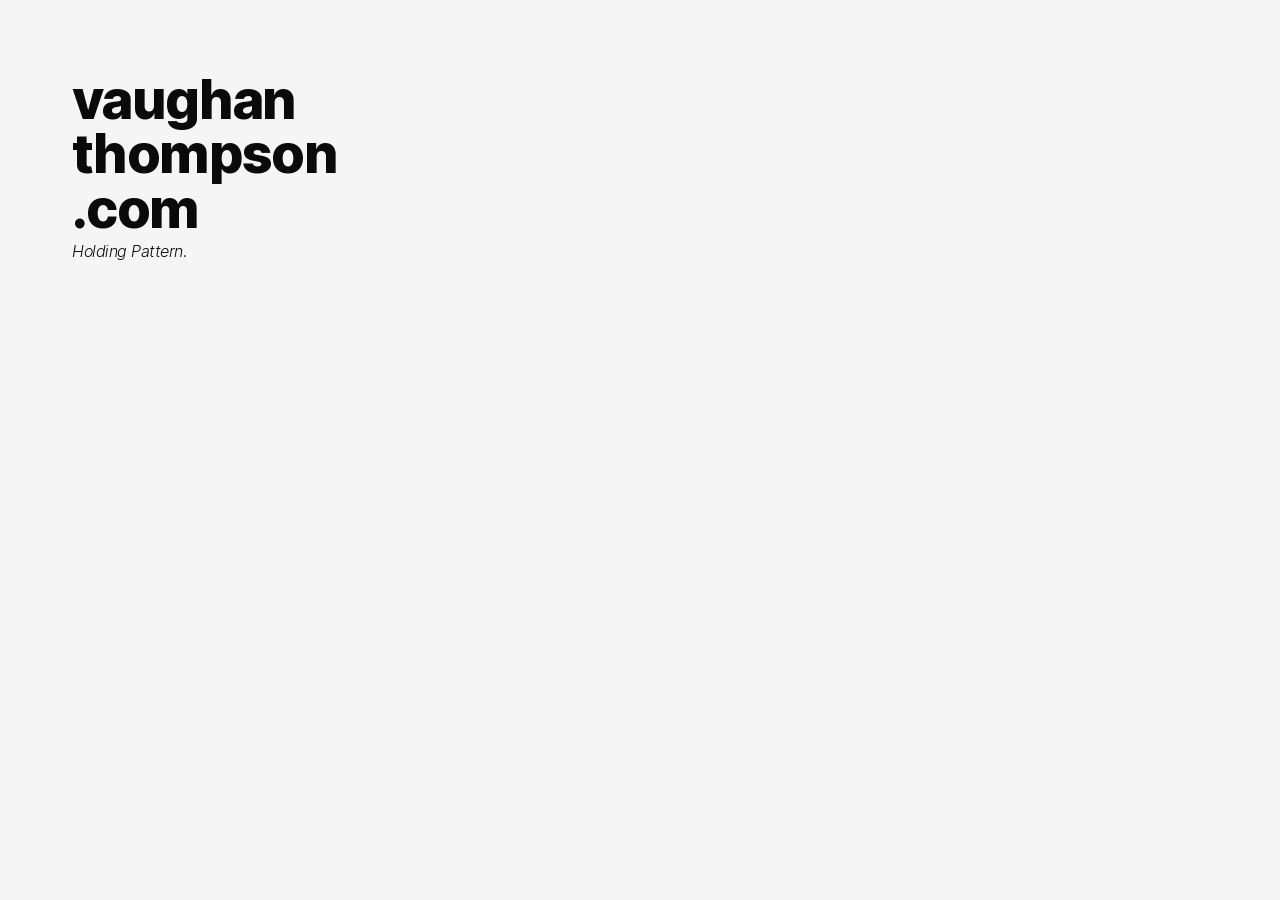
==== index.html @ 7cc35e40 "..." ====
﻿
<!DOCTYPE html>
<html>
<head>

    <title>vaughanthompson.com</title>
    <meta charset="utf-8" />
    <meta name="viewport" content="width=device-width, minimum-scale=1, initial-scale=1, shrink-to-fit=no">
    <meta name="twitter:title" property="og:title" content="Vaughan Thompson. vaughanthompson.com" />
    <meta name="twitter:card" content="Summary">
    <meta name="twitter:site" property="og:site_name" content="vaughanthompson.com" />
    <meta name="description" property="og:description" content="New Zealand based designer - graphic design, branding and UI development for clients worldwide." />
    <meta name="twitter:image" property="og:image" content="https://vaughanthompson.com/images/icons/200x200profile.png" />
    <meta property="og:type" content="website" />
    <meta name="twitter:url" property="og:url" content="https://vaughanthompson.com" />
    <link rel="apple-touch-icon-precomposed" sizes="76x76" href="/images/icons/apple-touch-icon-76x76-precomposed.png">
    <link rel="apple-touch-icon-precomposed" sizes="120x120" href="/images/icons/apple-touch-icon-120x120-precomposed.png">
    <link rel="apple-touch-icon-precomposed" sizes="152x152" href="/images/icons/apple-touch-icon-152x152-precomposed.png">
    <link rel="apple-touch-icon-precomposed" sizes="167x167" href="/images/icons/apple-touch-icon-167x167-precomposed.png">
    <link rel="apple-touch-icon-precomposed" sizes="180x180" href="/images/icons/apple-touch-icon-180x180-precomposed.png">
    <link rel="icon" sizes="192x192" href="/images/icons/favicon-192.png">
    <link rel="shortcut icon" type="image/x-icon" href="/images/icons/favicon.ico">

    <link rel="stylesheet" type="text/css" href="/css/styles.css">
    
    <!-- Global site tag (gtag.js) - Google Analytics -->
    <script async src="https://www.googletagmanager.com/gtag/js?id=UA-7653561-3"></script>
    <script>
        window.dataLayer = window.dataLayer || [];
        function gtag(){dataLayer.push(arguments);}
        gtag('js', new Date());

        gtag('config', 'UA-7653561-3');
    </script>

<script type="application/ld+json">
    {
        "@context": "http://schema.org",
        "@graph": [{
            "@type": "WebPage",
            "name": "Vaughan Thompson",
            "url": "http://vaughanthompson.com"
        },{
        "@type": "Person",
        "address": {
        "@type": "PostalAddress",
        "addressLocality": "Christchurch",
        "addressCountry": "New Zealand"
        },
        "email": "vaughan@pixlbox.co.nz",
        "image": "https://pixlbox.co.nz/images/misc/vaughan1/m.jpg",
        "jobTitle": "Designer Director",
        "name": "Vaughan Thompson",
        "telephone": "64212265308",
        "url": "http://vaughanthompson.com",
        "sameAs" : [ "https://twitter.com/pixlboxltd",
        "https://www.instagram.com/pixlbox/",
        "https://dribbble.com/VaughanT"
        ]}
    ]}
</script>




</head>

<body>


<main>
    <h1>vaughan<br>thompson<br>.com</h1>
    <p>Holding Pattern.</p>




</main>





</body>
</html>
---- css/styles.css ----
@font-face {
  font-family: 'Inter';
  font-style:  normal;
  font-weight: 400;
  font-display: swap;
  src: url("../fonts/inter/Inter-Regular.woff2?v=3.12") format("woff2"),
       url("../fonts/inter/Inter-Regular.woff?v=3.12") format("woff");
}

@font-face {
  font-family: 'Inter';
  font-style:  normal;
  font-weight: 800;
  font-display: swap;
  src: url("../fonts/inter/Inter-ExtraBold.woff2?v=3.12") format("woff2"),
       url("../fonts/inter/Inter-ExtraBold.woff?v=3.12") format("woff");
}

@font-face {
  font-family: 'Inter';
  font-style:  normal;
  font-weight: 900;
  font-display: swap;
  src: url("../fonts/inter/Inter-Black.woff2?v=3.12") format("woff2"),
       url("../fonts/inter/Inter-Black.woff?v=3.12") format("woff");
}


/* -------------------------------------------------------
Variable font.
Usage:

  html { font-family: 'Inter', sans-serif; }
  @supports (font-variation-settings: normal) {
    html { font-family: 'Inter var', sans-serif; }
  }
*/
@font-face {
  font-family: 'Inter var';
  font-weight: 100 900;
  font-display: swap;
  font-style: normal;
  font-named-instance: 'Regular';
  src: url("../fonts/inter/Inter-roman.var.woff2?v=3.12") format("woff2");
}
@font-face {
  font-family: 'Inter var';
  font-weight: 100 900;
  font-display: swap;
  font-style: italic;
  font-named-instance: 'Italic';
  src: url("../fonts/inter/Inter-italic.var.woff2?v=3.12") format("woff2");
}


/* --------------------------------------------------------------------------
[EXPERIMENTAL] Multi-axis, single variable font.

Slant axis is not yet widely supported (as of February 2019) and thus this
multi-axis single variable font is opt-in rather than the default.

When using this, you will probably need to set font-variation-settings
explicitly, e.g.

  * { font-variation-settings: "slnt" 0deg }
  .italic { font-variation-settings: "slnt" 10deg }

*/
@font-face {
  font-family: 'Inter var experimental';
  font-weight: 100 900;
  font-display: swap;
  font-style: oblique 0deg 10deg;
  src: url("../fonts/inter/Inter.var.woff2?v=3.12") format("woff2");
}

/*
*
*
*
*
* start variables
*
*
*
*
*
*/
html,
body {
  font-family: 'Inter', -apple-system, BlinkMacSystemFont, "Segoe UI", Roboto, "Helvetica Neue", Arial, sans-serif;
}
@supports (font-variation-settings: normal) {
  html,
  body {
    font-family: 'Inter var experimental', -apple-system, BlinkMacSystemFont, "Segoe UI", Roboto, "Helvetica Neue", Arial, sans-serif;
  }
  p {
    line-height: 0.1 !important;
    font-variation-settings: 'wght' 300, 'slnt' -12;
  }
}
body {
  background-color: #f5f5f5;
  color: #0a0a0a;
}
hr {
  border: none;
  border-bottom: 1px solid #dedede;
}
/* 
* forms 
*/
input {
  border-radius: 5px;
  border-color: #0a0a0a;
}
main {
  padding: 5vw;
}
/* 
* typography 
*/
html,
body {
  font-weight: 300;
  font-size: 16px;
}
a:link,
a:visited {
  text-decoration: underline;
  font-weight: 500;
}
a:link {
  color: #e60a0a;
}
a:visited {
  color: #0a0a0a;
}
a:hover,
a:active {
  text-decoration: none;
}
p,
li,
a,
td {
  color: #0a0a0a;
  line-height: 140%;
  letter-spacing: -0.03rem;
}
h1,
h2,
h3,
h4,
h5,
h6,
.h1,
.h2,
.h3,
.h4,
.h5,
.h6 {
  color: #0a0a0a;
  margin: 0;
  margin-bottom: 0.1rem;
}
h1,
.h1,
h2,
.h2 {
  letter-spacing: -0.1rem;
  line-height: 110%;
}
h3,
.h3,
h4,
.h4 {
  letter-spacing: -0.06rem;
  line-height: 130%;
}
h5,
.h5,
h6,
.h6 {
  letter-spacing: -0.04rem;
  line-height: 130%;
}
h1,
.h1,
h2,
.h2,
h3,
.h3,
h5,
.h5 {
  font-weight: 800;
}
h4,
.h4,
h6,
.h6 {
  font-weight: 600;
}
@media screen and (max-width: 750px) {
  p,
  li,
  a,
  td {
    font-size: 1rem;
  }
  h1,
  .h1,
  h2,
  .h2 {
    font-size: 1.6rem;
  }
  h3,
  .h3 {
    font-size: 1.3rem;
  }
  h4,
  .h4 {
    font-size: 1.2rem;
  }
  h5,
  .h5 {
    font-size: 1.1rem;
  }
  h6,
  .h6 {
    font-size: 1rem;
  }
  .huge {
    font-size: 2.4rem;
  }
}
@media screen and (min-width: 750px) and (max-width: 1100px) {
  p,
  li,
  a,
  td {
    font-size: 1rem;
  }
  h1,
  .h1 {
    font-size: 2.6rem;
  }
  h2,
  .h2 {
    font-size: 2.2rem;
  }
  h3,
  .h3 {
    font-size: 1.6rem;
  }
  h4,
  .h4 {
    font-size: 1.3rem;
  }
  h5,
  .h5 {
    font-size: 1.2rem;
  }
  h6,
  .h6 {
    font-size: 1.15rem;
  }
  .huge {
    font-size: 4rem;
  }
}
@media screen and (min-width: 1100px) and (max-width: 1500px) {
  p,
  li,
  a,
  td {
    font-size: 1rem;
  }
  h1,
  .h1 {
    font-size: 3.4rem;
    line-height: 100%;
  }
  h2,
  .h2 {
    font-size: 2.4rem;
  }
  h3,
  .h3 {
    font-size: 1.6rem;
  }
  h4,
  .h4 {
    font-size: 1.3rem;
  }
  h5,
  .h5 {
    font-size: 1.2rem;
  }
  h6,
  .h6 {
    font-size: 1.1rem;
  }
  .huge {
    font-size: 5rem;
  }
}
@media screen and (min-width: 1500px) {
  p,
  li,
  a,
  td {
    font-size: 1rem;
  }
  h1,
  .h1 {
    font-size: 3.8rem;
    line-height: 95%;
  }
  h2,
  .h2 {
    font-size: 2.8rem;
  }
  h3,
  .h3 {
    font-size: 1.8rem;
  }
  h4,
  .h4 {
    font-size: 1.35rem;
  }
  h5,
  .h5 {
    font-size: 1.25rem;
  }
  h6,
  .h6 {
    font-size: 1.1rem;
  }
  .huge {
    font-size: 6rem;
  }
}
/* 
* elements 
*/
div.logo {
  display: -ms-flexbox;
  display: box;
  display: flex;
  -o-box-pack: center;
  justify-content: center;
  -o-box-align: center;
  align-items: center;
  overflow: hidden;
  width: 40vw;
}
@media screen and (min-width: 750px) and (max-width: 1100px) {
  div.logo {
    width: 30vw;
  }
}
@media screen and (min-width: 1100px) and (max-width: 1500px) {
  div.logo {
    width: 16vw;
  }
}
@media screen and (min-width: 1500px) {
  div.logo {
    width: 14vw;
  }
}
div.logo svg {
  display: block;
  width: 100%;
  height: auto;
}
div.logo.long svg {
  width: 100%;
}
div.logo.square svg {
  width: 30%;
}
div.logo.stacked svg {
  width: 25%;
}
.cta {
  border: 1px solid #0a0a0a;
  display: inline-block;
  padding: 0.55em 1em 0.5em 1em;
}
a.cta:link,
a.cta:visited {
  text-decoration: none;
}
a.cta:hover,
a.cta:active {
  color: #e60a0a;
  border-color: #e60a0a;
}
.pbVideo {
  position: relative;
  padding-bottom: 56.25%;
  padding-top: 0;
  height: 0;
}
.pbVideo iframe {
  position: absolute;
  top: 0;
  left: 0;
  width: 100%;
  height: 100%;
}
.hidden-xs {
  display: none;
}
div#vidHolder {
  position: absolute;
  top: 0;
  left: 0px;
  z-index: 1;
  width: 100vw;
  height: 100%;
  overflow: hidden;
}
video.hidden-xs {
  width: 100vw;
  height: 100%;
  object-fit: cover;
}
@media screen and (max-width: 1100px) {
  video.hidden-xs {
    width: 100%;
    height: 100%;
  }
}
@media overTablet {
  .hidden-xs {
    display: block;
  }
}
article.video div.imgTeaser > div.scontain {
  z-index: 2000;
}
div.vidCover {
  z-index: 1000;
  position: absolute;
  width: 100%;
  height: 100%;
}
div.vidCover2 {
  z-index: 1001;
  position: absolute;
  width: 100%;
  height: 100%;
  background-color: rgba(0,0,0,0.55);
}
div.vidCover.dark {
  background-color: rgba(0,0,0,0.5);
}
div.vidCover.light {
  background-color: rgba(255,255,255,0.5);
}
div.vidCover.gradient {
  background: linear-gradient(to left, rgba(43,193,246,0.7), rgba(43,193,226,0.4), rgba(250,0,205,0.5), rgba(255,0,205,0.8));
}
ul,
ol {
  border-top: 1px solid #dedede;
  border-bottom: 2px solid #dedede;
  padding: 0.3em 0.5em 0.5em 0em;
  margin-bottom: 4vh;
}
li {
  list-style-type: none;
  padding: 0.7em 3em 0.7em 0.5em;
  border-bottom: 1px solid #dedede;
}
li:last-child {
  border-bottom: none;
}
nav ul {
  border: none;
  padding: 0;
}
footer nav li {
  padding: 1em 0;
}
.content hr {
  border-bottom: 2px solid #0a0a0a;
}
/* effects */
.multiply {
  background-blend-mode: multiply;
}
.multiply1 {
  background-color: #333;
}
.multiply2 {
  background-color: #951616;
}
.multiply3 {
  background-color: #959016;
}
.multiply4 {
  background-color: #169523;
}
.multiply5 {
  background-color: rgba(0,0,0,0.4);
}
.lighten1 {
  background-color: rgba(255,255,255,0.8);
  background-blend-mode: overlay;
  filter: grayscale(80%);
}
.lighten2 {
  background-color: rgba(255,255,255,0.85);
  background-blend-mode: overlay;
  filter: grayscale(80%);
}
.gradient > div.scontain {
  background: linear-gradient(to left, rgba(43,193,246,0.3), rgba(43,193,226,0.1), rgba(250,0,205,0.2), rgba(255,0,205,0.4));
  background-blend-mode: multiply;
}
.multiply1 > div.scontain,
.multiply2 > div.scontain,
.multiply3 > div.scontain,
.multiply4 > div.scontain,
.multiply5 > div.scontain {
  background-color: rgba(10,10,10,0) !important;
}
/* cancel all effects */
.nofx div.scontain {
  background: none;
}
@media screen and (min-width: 750px) {
  .m {
    display: none !important;
  }
}
@media screen and (max-width: 750px) {
  .d {
    display: none !important;
  }
}
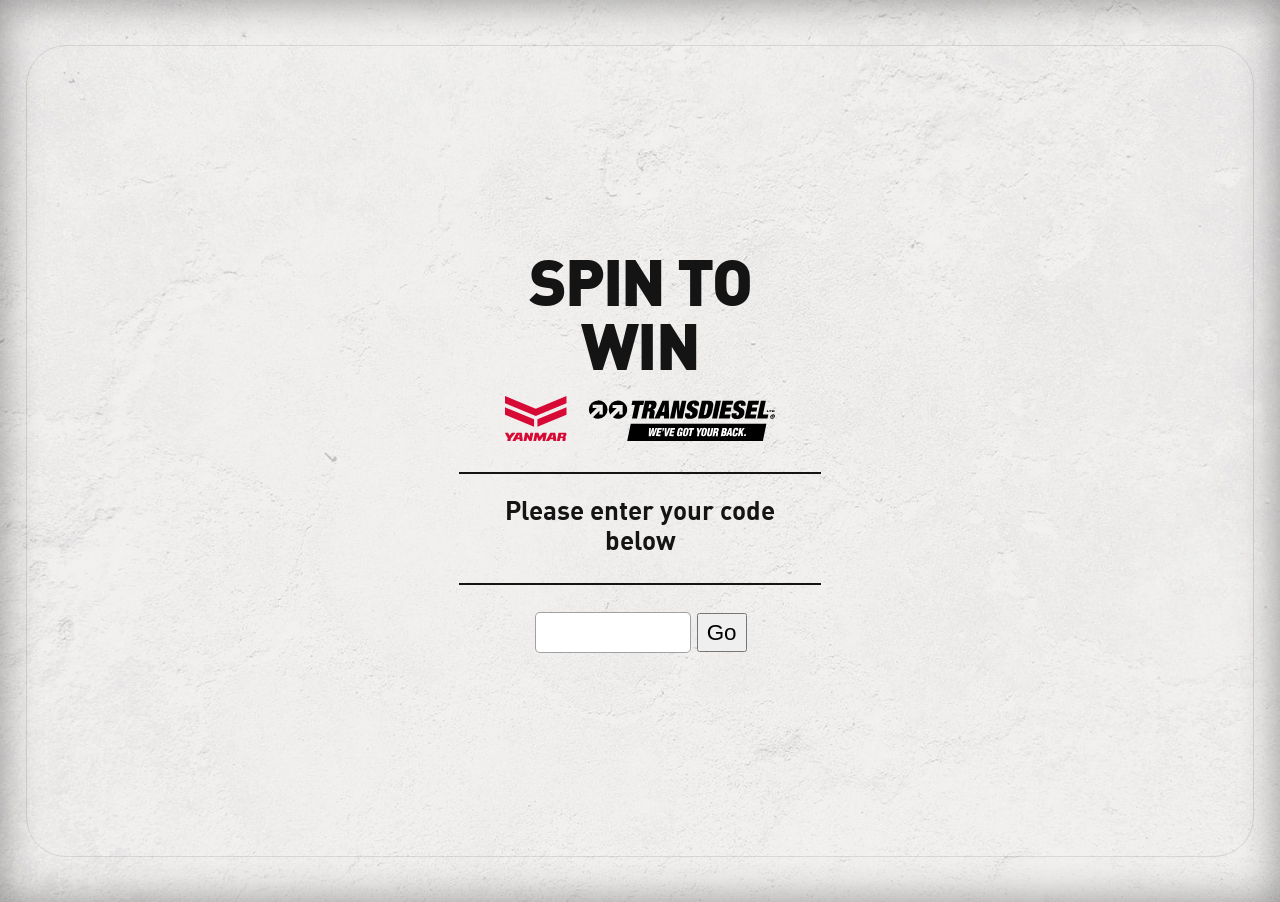
==== commit c997f893: "tweaks" ====
--- a/index.html
+++ b/index.html
@@ -3,80 +3,90 @@
 <html>
 <head>
 
-    <title>vaughanthompson.com</title>
+
+    <title>TransDiesel's Spin to Win!</title>
     <meta charset="utf-8" />
     <meta name="viewport" content="width=device-width, minimum-scale=1, initial-scale=1, shrink-to-fit=no">
-    <meta name="twitter:title" property="og:title" content="Vaughan Thompson. vaughanthompson.com" />
-    <meta name="twitter:card" content="Summary">
-    <meta name="twitter:site" property="og:site_name" content="vaughanthompson.com" />
-    <meta name="description" property="og:description" content="New Zealand based designer - graphic design, branding and UI development for clients worldwide." />
-    <meta name="twitter:image" property="og:image" content="https://vaughanthompson.com/images/icons/200x200profile.png" />
-    <meta property="og:type" content="website" />
-    <meta name="twitter:url" property="og:url" content="https://vaughanthompson.com" />
-    <link rel="apple-touch-icon-precomposed" sizes="76x76" href="/images/icons/apple-touch-icon-76x76-precomposed.png">
-    <link rel="apple-touch-icon-precomposed" sizes="120x120" href="/images/icons/apple-touch-icon-120x120-precomposed.png">
-    <link rel="apple-touch-icon-precomposed" sizes="152x152" href="/images/icons/apple-touch-icon-152x152-precomposed.png">
-    <link rel="apple-touch-icon-precomposed" sizes="167x167" href="/images/icons/apple-touch-icon-167x167-precomposed.png">
-    <link rel="apple-touch-icon-precomposed" sizes="180x180" href="/images/icons/apple-touch-icon-180x180-precomposed.png">
-    <link rel="icon" sizes="192x192" href="/images/icons/favicon-192.png">
-    <link rel="shortcut icon" type="image/x-icon" href="/images/icons/favicon.ico">
+    <meta name="description" property="og:description" content="TransDiesel's Spin to Win!" />
+    <meta name="robots" content="noindex,nofollow">
+    <meta name="googlebot" content="noindex,nofollow">
 
+
+    <!-- css -->
+    <style>
+        html, body {
+            width: 100%;
+            height: 100%;
+        }
+    </style>
+    <link rel="stylesheet" type="text/css" href="/css/normalize.css" />
+    <link rel="stylesheet" type="text/css" href="/fonts/din/fonts.css" />
+    <link rel="stylesheet" type="text/css" href="/fonts/solomon/fonts.css" />
+    <link rel="stylesheet" type="text/css" href="/images/icons/icomoon/style.css" />
+    <link rel="stylesheet" type="text/css" href="/css/animate.css">
     <link rel="stylesheet" type="text/css" href="/css/styles.css">
-    
-    <!-- Global site tag (gtag.js) - Google Analytics -->
-    <script async src="https://www.googletagmanager.com/gtag/js?id=UA-7653561-3"></script>
-    <script>
-        window.dataLayer = window.dataLayer || [];
-        function gtag(){dataLayer.push(arguments);}
-        gtag('js', new Date());
+</head>
 
-        gtag('config', 'UA-7653561-3');
-    </script>
-
-<script type="application/ld+json">
-    {
-        "@context": "http://schema.org",
-        "@graph": [{
-            "@type": "WebPage",
-            "name": "Vaughan Thompson",
-            "url": "http://vaughanthompson.com"
-        },{
-        "@type": "Person",
-        "address": {
-        "@type": "PostalAddress",
-        "addressLocality": "Christchurch",
-        "addressCountry": "New Zealand"
-        },
-        "email": "vaughan@pixlbox.co.nz",
-        "image": "https://pixlbox.co.nz/images/misc/vaughan1/m.jpg",
-        "jobTitle": "Designer Director",
-        "name": "Vaughan Thompson",
-        "telephone": "64212265308",
-        "url": "http://vaughanthompson.com",
-        "sameAs" : [ "https://twitter.com/pixlboxltd",
-        "https://www.instagram.com/pixlbox/",
-        "https://dribbble.com/VaughanT"
-        ]}
-    ]}
-</script>
+<body id="top">
 
 
 
 
-</head>
-
-<body>
-
-
-<main>
-    <h1>vaughan<br>thompson<br>.com</h1>
-    <p>Holding Pattern.</p>
 
 
 
 
+
+<main>
+    <div class="container">
+
+        <div class="slideHolder">
+            <div class="slideContent insetShdw-light">
+                <div class="picturefill-background">
+                    <div id="copy">
+                        <section>
+                            <h1>Spin To Win</h1> 
+                            <br>
+                            <img src="/images/brands.svg" alt="Yanmar & TransDiesel" class="logoStrip">
+                            <br>
+                        </section>
+                        <section>
+                            <h2>Please enter your code below</h2> 
+                            <br>
+                        </section>
+                        <section class="login">
+                            <br>
+                            <form class="spacedLR">
+                                <fieldset class="vanilla">
+                                    <input type="text" id="code" class="code" name="code" value="" maxlength="5">
+                                </fieldset>
+                                <input type="submit" class="submit" name="submit" value="Go">
+                            </form>
+                        </section>
+                    </div>
+
+
+
+                </div>
+            </div>
+            
+            
+
+
+        </div>
+
+    </div>
+
+    <div class="notMobile">
+        <h1>Sorry.</h1>
+        <p><strong>This app is not available for use on smartphones.</strong>  Please access on a higher screen size device such as a tablet or a computer. Thanks.</p>
+    </div>
+
 </main>
 
+<!-- js -->
+<script type="text/javascript" src="/js/jquery-3.3.1.min.js"></script>
+<script type="text/javascript" src="/js/picturefill-background.js"></script>
 
 
 
--- a/fonts/din/fonts.css
+++ b/fonts/din/fonts.css
@@ -0,0 +1,21 @@
+/*! Generated by Font Squirrel (https://www.fontsquirrel.com) on March 14, 2021 */
+@font-face {
+    font-family: 'din';
+    src: url('dinpro-bold-webfont-webfont.woff2') format('woff2'),
+         url('dinpro-bold-webfont-webfont.woff') format('woff');
+    font-weight: 700;
+    font-style: normal;
+
+}
+
+
+
+@font-face {
+    font-family: 'din';
+    src: url('dinpro-black-webfont-webfont.woff2') format('woff2'),
+         url('dinpro-black-webfont-webfont.woff') format('woff');
+    font-weight: 900;
+    font-style: normal;
+
+}
+
--- a/fonts/solomon/fonts.css
+++ b/fonts/solomon/fonts.css
@@ -0,0 +1,28 @@
+
+/* =============================================================================
+   webfonts
+   ========================================================================== */
+@font-face {
+    font-family: 'Solomon';	
+	src: url('solomon_sans_bold-webfont.eot');
+    src: url('solomon_sans_bold-webfont.eot?#iefix') format('embedded-opentype'),
+         url('olomon_sans_bold-webfont.woff2') format('woff2'),
+         url('solomon_sans_bold-webfont.woff') format('woff'),
+         url('solomon_sans_bold-webfont.ttf') format('truetype'),
+         url('solomon_sans_bold-webfont.svg#SolomonSans') format('svg');
+	font-weight: 700;
+    font-style: normal;
+}
+
+
+@font-face {
+    font-family: 'Solomon';	
+	src: url('solomon_sans_black-webfont.eot');
+    src: url('solomon_sans_black-webfont.eot?#iefix') format('embedded-opentype'),
+         url('solomon_sans_black-webfont.woff2') format('woff2'),
+         url('solomon_sans_black-webfont.woff') format('woff'),
+         url('solomon_sans_black-webfont.ttf') format('truetype'),
+         url('solomon_sans_black-webfont.svg#SolomonSans') format('svg');
+	font-weight: 900;
+    font-style: normal;
+}
--- a/images/icons/icomoon/style.css
+++ b/images/icons/icomoon/style.css
@@ -0,0 +1,682 @@
+@font-face {
+  font-family: 'icomoon';
+  src:  url('fonts/icomoon.eot?gdjd02');
+  src:  url('fonts/icomoon.eot?gdjd02#iefix') format('embedded-opentype'),
+    url('fonts/icomoon.ttf?gdjd02') format('truetype'),
+    url('fonts/icomoon.woff?gdjd02') format('woff'),
+    url('fonts/icomoon.svg?gdjd02#icomoon') format('svg');
+  font-weight: normal;
+  font-style: normal;
+  font-display: block;
+}
+
+[class^="icon-"], [class*=" icon-"] {
+  /* use !important to prevent issues with browser extensions that change fonts */
+  font-family: 'icomoon' !important;
+  speak: none;
+  font-style: normal;
+  font-weight: normal;
+  font-variant: normal;
+  text-transform: none;
+  line-height: 1;
+
+  /* Better Font Rendering =========== */
+  -webkit-font-smoothing: antialiased;
+  -moz-osx-font-smoothing: grayscale;
+}
+
+.icon-fin-close:before {
+  content: "\e984";
+}
+.icon-fin-expertise:before {
+  content: "\e985";
+}
+.icon-fin-innovate:before {
+  content: "\e989";
+}
+.icon-fin-local:before {
+  content: "\e98a";
+}
+.icon-fin-partners:before {
+  content: "\e98b";
+}
+.icon-fin-tco:before {
+  content: "\e98c";
+}
+.icon-tdagri:before {
+  content: "\e93b";
+}
+.icon-tdatv:before {
+  content: "\e93c";
+}
+.icon-tdbicycle:before {
+  content: "\e93d";
+}
+.icon-tdbus:before {
+  content: "\e93e";
+}
+.icon-tdcar:before {
+  content: "\e940";
+}
+.icon-tdcompactor-compact:before {
+  content: "\e941";
+}
+.icon-tdcompactor-heavy:before {
+  content: "\e944";
+}
+.icon-tdconstruction:before {
+  content: "\e946";
+}
+.icon-tdeco:before {
+  content: "\e94c";
+}
+.icon-tdengine-marine:before {
+  content: "\e94d";
+}
+.icon-tdengine-power:before {
+  content: "\e94f";
+}
+.icon-tdengine:before {
+  content: "\e951";
+}
+.icon-tdexcavator-compact:before {
+  content: "\e952";
+}
+.icon-tdexcavator:before {
+  content: "\e956";
+}
+.icon-tdfiltration:before {
+  content: "\e957";
+}
+.icon-tdfinance-leasing:before {
+  content: "\e958";
+  color: #0071bc;
+}
+.icon-tdforestry:before {
+  content: "\e959";
+}
+.icon-tdfuel:before {
+  content: "\e95a";
+}
+.icon-tdhauler-articulated:before {
+  content: "\e95b";
+}
+.icon-tdhauler-rigid:before {
+  content: "\e95c";
+}
+.icon-tdhelp:before {
+  content: "\e95d";
+}
+.icon-tdhire:before {
+  content: "\e95e";
+}
+.icon-tdindustrial-prod:before {
+  content: "\e95f";
+}
+.icon-tdindustrial-pwr:before {
+  content: "\e960";
+}
+.icon-tdlogo-transdiesel:before {
+  content: "\e961";
+}
+.icon-tdlubrication:before {
+  content: "\e962";
+}
+.icon-tdmarine:before {
+  content: "\e963";
+}
+.icon-tdmark1:before {
+  content: "\e964";
+}
+.icon-tdmark2:before {
+  content: "\e965";
+}
+.icon-tdmining-cart:before {
+  content: "\e966";
+}
+.icon-tdmining-metal:before {
+  content: "\e967";
+}
+.icon-tdmotorcycle:before {
+  content: "\e968";
+}
+.icon-tdmower:before {
+  content: "\e969";
+}
+.icon-tdon-highway:before {
+  content: "\e96a";
+}
+.icon-tdparts:before {
+  content: "\e96d";
+}
+.icon-tdpower-agri:before {
+  content: "\e96f";
+}
+.icon-tdpower-commercial:before {
+  content: "\e970";
+}
+.icon-tdpower-home:before {
+  content: "\e974";
+}
+.icon-tdpower:before {
+  content: "\e976";
+}
+.icon-tdpowerboat:before {
+  content: "\e977";
+}
+.icon-tdrpm:before {
+  content: "\e978";
+}
+.icon-tdsafety:before {
+  content: "\e979";
+}
+.icon-tdscrap:before {
+  content: "\e97a";
+}
+.icon-tdservicing-tools:before {
+  content: "\e97b";
+}
+.icon-tdservicing-ute:before {
+  content: "\e97d";
+}
+.icon-tdtractor:before {
+  content: "\e97e";
+}
+.icon-tdtruck-light:before {
+  content: "\e97f";
+}
+.icon-tdtruck-longhaul:before {
+  content: "\e980";
+}
+.icon-tdute:before {
+  content: "\e981";
+}
+.icon-tdweight:before {
+  content: "\e982";
+}
+.icon-tdwheel-loader:before {
+  content: "\e983";
+}
+.icon-car:before {
+  content: "\e939";
+}
+.icon-americanexpress:before {
+  content: "\e930";
+  color: #2e77bc;
+}
+.icon-applepay:before {
+  content: "\e931";
+}
+.icon-dribbble:before {
+  content: "\e924";
+  color: #ea4c89;
+}
+.icon-facebook11:before {
+  content: "\e925";
+  color: #4172b8;
+}
+.icon-google:before {
+  content: "\e932";
+  color: #4285f4;
+}
+.icon-googlepay:before {
+  content: "\e933";
+  color: #5f6368;
+}
+.icon-instagram1:before {
+  content: "\e926";
+  color: #e4405f;
+}
+.icon-linkedin1:before {
+  content: "\e927";
+  color: #0077b5;
+}
+.icon-mastercard:before {
+  content: "\e934";
+  color: #eb001b;
+}
+.icon-twitter2:before {
+  content: "\e936";
+  color: #1da1f2;
+}
+.icon-visa:before {
+  content: "\e938";
+  color: #142787;
+}
+.icon-youtube1:before {
+  content: "\e928";
+  color: #f00;
+}
+.icon-srv-design:before {
+  content: "\e91c";
+}
+.icon-srv-dev:before {
+  content: "\e91d";
+}
+.icon-srv-strategy:before {
+  content: "\e91e";
+}
+.icon-srv-uxui:before {
+  content: "\e91f";
+}
+.icon-ico-top:before {
+  content: "\e922";
+}
+.icon-ico-top1:before {
+  content: "\e923";
+}
+.icon-ico-close:before {
+  content: "\e920";
+}
+.icon-ico-menu:before {
+  content: "\e921";
+}
+.icon-arrow-back:before {
+  content: "\e90e";
+}
+.icon-arrow-down-outline:before {
+  content: "\e910";
+}
+.icon-arrow-down-rightangle:before {
+  content: "\e911";
+}
+.icon-arrow-down:before {
+  content: "\e913";
+}
+.icon-arrow-forward:before {
+  content: "\e914";
+}
+.icon-arrow-left-outline:before {
+  content: "\e916";
+}
+.icon-arrow-right-outline:before {
+  content: "\e917";
+}
+.icon-arrow-up-outline:before {
+  content: "\e918";
+}
+.icon-arrow-up:before {
+  content: "\e919";
+}
+.icon-arrows-select:before {
+  content: "\e91a";
+}
+.icon-logo-nu:before {
+  content: "\e91b";
+  color: #f00;
+}
+.icon-ico-d-desktop:before {
+  content: "\e900";
+}
+.icon-ico-d-ipad-landscape:before {
+  content: "\e901";
+}
+.icon-ico-d-ipad-portrait:before {
+  content: "\e902";
+}
+.icon-ico-d-iphone-landscape:before {
+  content: "\e903";
+}
+.icon-ico-d-iphone-portrait:before {
+  content: "\e904";
+}
+.icon-ico-d-laptop:before {
+  content: "\e905";
+}
+.icon-ico-logo:before {
+  content: "\e906";
+}
+.icon-ico-mark-outline:before {
+  content: "\e907";
+}
+.icon-ico-mark:before {
+  content: "\e908";
+}
+.icon-home1:before {
+  content: "\e929";
+}
+.icon-image1:before {
+  content: "\e92a";
+}
+.icon-camera1:before {
+  content: "\e92b";
+}
+.icon-play1:before {
+  content: "\e92c";
+}
+.icon-books:before {
+  content: "\e92d";
+}
+.icon-profile:before {
+  content: "\e92f";
+}
+.icon-phone1:before {
+  content: "\e943";
+}
+.icon-location1:before {
+  content: "\e948";
+}
+.icon-location2:before {
+  content: "\e949";
+}
+.icon-compass:before {
+  content: "\e94a";
+}
+.icon-calendar1:before {
+  content: "\e954";
+}
+.icon-printer:before {
+  content: "\e955";
+}
+.icon-bubble:before {
+  content: "\e96b";
+}
+.icon-bubbles:before {
+  content: "\e96c";
+}
+.icon-user1:before {
+  content: "\e972";
+}
+.icon-users:before {
+  content: "\e973";
+}
+.icon-user-check:before {
+  content: "\e975";
+}
+.icon-spinner3:before {
+  content: "\e97c";
+}
+.icon-search:before {
+  content: "\e986";
+}
+.icon-zoom-in:before {
+  content: "\e987";
+}
+.icon-zoom-out:before {
+  content: "\e988";
+}
+.icon-key:before {
+  content: "\e98d";
+}
+.icon-lock:before {
+  content: "\e98f";
+}
+.icon-unlocked:before {
+  content: "\e990";
+}
+.icon-gift:before {
+  content: "\e99f";
+}
+.icon-truck:before {
+  content: "\e9b0";
+}
+.icon-power:before {
+  content: "\e9b5";
+}
+.icon-clipboard:before {
+  content: "\e9b8";
+}
+.icon-list-numbered:before {
+  content: "\e9b9";
+}
+.icon-list2:before {
+  content: "\e9bb";
+}
+.icon-download2:before {
+  content: "\e9c5";
+}
+.icon-bookmark:before {
+  content: "\e9d2";
+}
+.icon-bookmarks:before {
+  content: "\e9d3";
+}
+.icon-star-empty:before {
+  content: "\e9d7";
+}
+.icon-star-full:before {
+  content: "\e9d9";
+}
+.icon-heart:before {
+  content: "\e9da";
+}
+.icon-smile:before {
+  content: "\e9e1";
+}
+.icon-sad:before {
+  content: "\e9e5";
+}
+.icon-baffled:before {
+  content: "\e9f3";
+}
+.icon-confused:before {
+  content: "\e9f5";
+}
+.icon-notification:before {
+  content: "\ea08";
+}
+.icon-question:before {
+  content: "\ea09";
+}
+.icon-info:before {
+  content: "\ea0c";
+}
+.icon-cancel-circle:before {
+  content: "\ea0d";
+}
+.icon-cross:before {
+  content: "\ea0f";
+}
+.icon-checkmark:before {
+  content: "\ea10";
+}
+.icon-checkmark2:before {
+  content: "\ea11";
+}
+.icon-enter:before {
+  content: "\ea13";
+}
+.icon-exit:before {
+  content: "\ea14";
+}
+.icon-play2:before {
+  content: "\ea15";
+}
+.icon-play3:before {
+  content: "\ea1c";
+}
+.icon-loop2:before {
+  content: "\ea2e";
+}
+.icon-arrow-up-left2:before {
+  content: "\ea39";
+}
+.icon-arrow-up2:before {
+  content: "\ea3a";
+}
+.icon-arrow-up-right2:before {
+  content: "\ea3b";
+}
+.icon-arrow-right2:before {
+  content: "\ea3c";
+}
+.icon-arrow-down-right2:before {
+  content: "\ea3d";
+}
+.icon-arrow-down2:before {
+  content: "\ea3e";
+}
+.icon-arrow-down-left2:before {
+  content: "\ea3f";
+}
+.icon-sort-alpha-asc:before {
+  content: "\ea48";
+}
+.icon-sort-alpha-desc:before {
+  content: "\ea49";
+}
+.icon-sort-numeric-asc:before {
+  content: "\ea4a";
+}
+.icon-sort-numberic-desc:before {
+  content: "\ea4b";
+}
+.icon-sort-amount-asc:before {
+  content: "\ea4c";
+}
+.icon-sort-amount-desc:before {
+  content: "\ea4d";
+}
+.icon-checkbox-checked:before {
+  content: "\ea52";
+}
+.icon-checkbox-unchecked:before {
+  content: "\ea53";
+}
+.icon-radio-checked2:before {
+  content: "\ea55";
+}
+.icon-radio-unchecked:before {
+  content: "\ea56";
+}
+.icon-scissors1:before {
+  content: "\ea5b";
+}
+.icon-filter:before {
+  content: "\ea5c";
+}
+.icon-share:before {
+  content: "\ea7d";
+}
+.icon-new-tab:before {
+  content: "\ea7e";
+}
+.icon-mail:before {
+  content: "\ea83";
+}
+.icon-mail4:before {
+  content: "\ea86";
+}
+.icon-facebook:before {
+  content: "\ea93";
+}
+.icon-facebook2:before {
+  content: "\ea94";
+}
+.icon-instagram2:before {
+  content: "\ea95";
+}
+.icon-twitter1:before {
+  content: "\ea97";
+}
+.icon-youtube:before {
+  content: "\ea9d";
+}
+.icon-youtube2:before {
+  content: "\ea9e";
+}
+.icon-skype:before {
+  content: "\eac5";
+}
+.icon-linkedin:before {
+  content: "\eac9";
+}
+.icon-linkedin2:before {
+  content: "\eaca";
+}
+.icon-home:before {
+  content: "\e909";
+}
+.icon-pencil:before {
+  content: "\e90a";
+}
+.icon-quill:before {
+  content: "\e90b";
+}
+.icon-paint-format:before {
+  content: "\e90c";
+}
+.icon-image:before {
+  content: "\e90d";
+}
+.icon-camera:before {
+  content: "\e90f";
+}
+.icon-play:before {
+  content: "\e912";
+}
+.icon-dice:before {
+  content: "\e915";
+}
+.icon-stack:before {
+  content: "\e92e";
+}
+.icon-price-tag:before {
+  content: "\e935";
+}
+.icon-barcode:before {
+  content: "\e937";
+}
+.icon-cart:before {
+  content: "\e93a";
+}
+.icon-credit-card:before {
+  content: "\e93f";
+}
+.icon-phone:before {
+  content: "\e942";
+}
+.icon-envelop:before {
+  content: "\e945";
+}
+.icon-location:before {
+  content: "\e947";
+}
+.icon-map:before {
+  content: "\e94b";
+}
+.icon-clock:before {
+  content: "\e94e";
+}
+.icon-alarm:before {
+  content: "\e950";
+}
+.icon-calendar:before {
+  content: "\e953";
+}
+.icon-bubble2:before {
+  content: "\e96e";
+}
+.icon-user:before {
+  content: "\e971";
+}
+.icon-cogs:before {
+  content: "\e995";
+}
+.icon-stats-bars2:before {
+  content: "\e99d";
+}
+.icon-tree:before {
+  content: "\e9bc";
+}
+.icon-scissors:before {
+  content: "\ea5a";
+}
+.icon-pilcrow:before {
+  content: "\ea73";
+}
+.icon-embed:before {
+  content: "\ea7f";
+}
+.icon-facebook1:before {
+  content: "\ea90";
+}
+.icon-facebook21:before {
+  content: "\ea91";
+}
+.icon-instagram:before {
+  content: "\ea92";
+}
+.icon-twitter:before {
+  content: "\ea96";
+}
--- a/css/styles.css
+++ b/css/styles.css
@@ -1,548 +1,320 @@
-
-
-@font-face {
-  font-family: 'Inter';
-  font-style:  normal;
-  font-weight: 400;
-  font-display: swap;
-  src: url("../fonts/inter/Inter-Regular.woff2?v=3.12") format("woff2"),
-       url("../fonts/inter/Inter-Regular.woff?v=3.12") format("woff");
-}
-
-@font-face {
-  font-family: 'Inter';
-  font-style:  normal;
-  font-weight: 800;
-  font-display: swap;
-  src: url("../fonts/inter/Inter-ExtraBold.woff2?v=3.12") format("woff2"),
-       url("../fonts/inter/Inter-ExtraBold.woff?v=3.12") format("woff");
-}
-
-@font-face {
-  font-family: 'Inter';
-  font-style:  normal;
-  font-weight: 900;
-  font-display: swap;
-  src: url("../fonts/inter/Inter-Black.woff2?v=3.12") format("woff2"),
-       url("../fonts/inter/Inter-Black.woff?v=3.12") format("woff");
-}
-
-
-/* -------------------------------------------------------
-Variable font.
-Usage:
-
-  html { font-family: 'Inter', sans-serif; }
-  @supports (font-variation-settings: normal) {
-    html { font-family: 'Inter var', sans-serif; }
-  }
-*/
-@font-face {
-  font-family: 'Inter var';
-  font-weight: 100 900;
-  font-display: swap;
-  font-style: normal;
-  font-named-instance: 'Regular';
-  src: url("../fonts/inter/Inter-roman.var.woff2?v=3.12") format("woff2");
-}
-@font-face {
-  font-family: 'Inter var';
-  font-weight: 100 900;
-  font-display: swap;
-  font-style: italic;
-  font-named-instance: 'Italic';
-  src: url("../fonts/inter/Inter-italic.var.woff2?v=3.12") format("woff2");
-}
-
-
-/* --------------------------------------------------------------------------
-[EXPERIMENTAL] Multi-axis, single variable font.
-
-Slant axis is not yet widely supported (as of February 2019) and thus this
-multi-axis single variable font is opt-in rather than the default.
-
-When using this, you will probably need to set font-variation-settings
-explicitly, e.g.
-
-  * { font-variation-settings: "slnt" 0deg }
-  .italic { font-variation-settings: "slnt" 10deg }
-
-*/
-@font-face {
-  font-family: 'Inter var experimental';
-  font-weight: 100 900;
-  font-display: swap;
-  font-style: oblique 0deg 10deg;
-  src: url("../fonts/inter/Inter.var.woff2?v=3.12") format("woff2");
-}
-
-/*
-*
-*
-*
-*
-* start variables
-*
-*
-*
-*
-*
-*/
-html,
-body {
-  font-family: 'Inter', -apple-system, BlinkMacSystemFont, "Segoe UI", Roboto, "Helvetica Neue", Arial, sans-serif;
-}
-@supports (font-variation-settings: normal) {
-  html,
-  body {
-    font-family: 'Inter var experimental', -apple-system, BlinkMacSystemFont, "Segoe UI", Roboto, "Helvetica Neue", Arial, sans-serif;
-  }
-  p {
-    line-height: 0.1 !important;
-    font-variation-settings: 'wght' 300, 'slnt' -12;
-  }
-}
-body {
-  background-color: #f5f5f5;
-  color: #0a0a0a;
-}
-hr {
-  border: none;
-  border-bottom: 1px solid #dedede;
-}
-/* 
-* forms 
-*/
-input {
-  border-radius: 5px;
-  border-color: #0a0a0a;
-}
-main {
-  padding: 5vw;
-}
-/* 
-* typography 
-*/
-html,
-body {
-  font-weight: 300;
-  font-size: 16px;
-}
-a:link,
-a:visited {
-  text-decoration: underline;
-  font-weight: 500;
-}
-a:link {
-  color: #e60a0a;
-}
-a:visited {
-  color: #0a0a0a;
-}
-a:hover,
-a:active {
-  text-decoration: none;
-}
-p,
-li,
-a,
-td {
-  color: #0a0a0a;
-  line-height: 140%;
-  letter-spacing: -0.03rem;
-}
-h1,
-h2,
-h3,
-h4,
-h5,
-h6,
-.h1,
-.h2,
-.h3,
-.h4,
-.h5,
-.h6 {
-  color: #0a0a0a;
-  margin: 0;
-  margin-bottom: 0.1rem;
-}
-h1,
-.h1,
-h2,
-.h2 {
-  letter-spacing: -0.1rem;
-  line-height: 110%;
-}
-h3,
-.h3,
-h4,
-.h4 {
-  letter-spacing: -0.06rem;
-  line-height: 130%;
-}
-h5,
-.h5,
-h6,
-.h6 {
-  letter-spacing: -0.04rem;
-  line-height: 130%;
-}
-h1,
-.h1,
-h2,
-.h2,
-h3,
-.h3,
-h5,
-.h5 {
-  font-weight: 800;
-}
-h4,
-.h4,
-h6,
-.h6 {
-  font-weight: 600;
-}
-@media screen and (max-width: 750px) {
-  p,
-  li,
-  a,
-  td {
-    font-size: 1rem;
-  }
-  h1,
-  .h1,
-  h2,
-  .h2 {
-    font-size: 1.6rem;
-  }
-  h3,
-  .h3 {
-    font-size: 1.3rem;
-  }
-  h4,
-  .h4 {
-    font-size: 1.2rem;
-  }
-  h5,
-  .h5 {
-    font-size: 1.1rem;
-  }
-  h6,
-  .h6 {
-    font-size: 1rem;
-  }
-  .huge {
-    font-size: 2.4rem;
-  }
-}
-@media screen and (min-width: 750px) and (max-width: 1100px) {
-  p,
-  li,
-  a,
-  td {
-    font-size: 1rem;
-  }
-  h1,
-  .h1 {
-    font-size: 2.6rem;
-  }
-  h2,
-  .h2 {
-    font-size: 2.2rem;
-  }
-  h3,
-  .h3 {
-    font-size: 1.6rem;
-  }
-  h4,
-  .h4 {
-    font-size: 1.3rem;
-  }
-  h5,
-  .h5 {
-    font-size: 1.2rem;
-  }
-  h6,
-  .h6 {
-    font-size: 1.15rem;
-  }
-  .huge {
-    font-size: 4rem;
-  }
-}
-@media screen and (min-width: 1100px) and (max-width: 1500px) {
-  p,
-  li,
-  a,
-  td {
-    font-size: 1rem;
-  }
-  h1,
-  .h1 {
-    font-size: 3.4rem;
-    line-height: 100%;
-  }
-  h2,
-  .h2 {
-    font-size: 2.4rem;
-  }
-  h3,
-  .h3 {
-    font-size: 1.6rem;
-  }
-  h4,
-  .h4 {
-    font-size: 1.3rem;
-  }
-  h5,
-  .h5 {
-    font-size: 1.2rem;
-  }
-  h6,
-  .h6 {
-    font-size: 1.1rem;
-  }
-  .huge {
-    font-size: 5rem;
-  }
-}
-@media screen and (min-width: 1500px) {
-  p,
-  li,
-  a,
-  td {
-    font-size: 1rem;
-  }
-  h1,
-  .h1 {
-    font-size: 3.8rem;
-    line-height: 95%;
-  }
-  h2,
-  .h2 {
-    font-size: 2.8rem;
-  }
-  h3,
-  .h3 {
-    font-size: 1.8rem;
-  }
-  h4,
-  .h4 {
-    font-size: 1.35rem;
-  }
-  h5,
-  .h5 {
-    font-size: 1.25rem;
-  }
-  h6,
-  .h6 {
-    font-size: 1.1rem;
-  }
-  .huge {
-    font-size: 6rem;
-  }
-}
-/* 
-* elements 
-*/
-div.logo {
-  display: -ms-flexbox;
-  display: box;
-  display: flex;
-  -o-box-pack: center;
-  justify-content: center;
-  -o-box-align: center;
-  align-items: center;
-  overflow: hidden;
-  width: 40vw;
-}
-@media screen and (min-width: 750px) and (max-width: 1100px) {
-  div.logo {
-    width: 30vw;
-  }
-}
-@media screen and (min-width: 1100px) and (max-width: 1500px) {
-  div.logo {
-    width: 16vw;
-  }
-}
-@media screen and (min-width: 1500px) {
-  div.logo {
-    width: 14vw;
-  }
-}
-div.logo svg {
-  display: block;
-  width: 100%;
-  height: auto;
-}
-div.logo.long svg {
-  width: 100%;
-}
-div.logo.square svg {
-  width: 30%;
-}
-div.logo.stacked svg {
-  width: 25%;
-}
-.cta {
-  border: 1px solid #0a0a0a;
-  display: inline-block;
-  padding: 0.55em 1em 0.5em 1em;
-}
-a.cta:link,
-a.cta:visited {
-  text-decoration: none;
-}
-a.cta:hover,
-a.cta:active {
-  color: #e60a0a;
-  border-color: #e60a0a;
-}
-.pbVideo {
-  position: relative;
-  padding-bottom: 56.25%;
-  padding-top: 0;
-  height: 0;
-}
-.pbVideo iframe {
-  position: absolute;
-  top: 0;
-  left: 0;
-  width: 100%;
-  height: 100%;
-}
-.hidden-xs {
-  display: none;
-}
-div#vidHolder {
-  position: absolute;
-  top: 0;
-  left: 0px;
-  z-index: 1;
-  width: 100vw;
-  height: 100%;
-  overflow: hidden;
-}
-video.hidden-xs {
-  width: 100vw;
-  height: 100%;
-  object-fit: cover;
-}
-@media screen and (max-width: 1100px) {
-  video.hidden-xs {
-    width: 100%;
-    height: 100%;
-  }
-}
-@media overTablet {
-  .hidden-xs {
-    display: block;
-  }
-}
-article.video div.imgTeaser > div.scontain {
-  z-index: 2000;
-}
-div.vidCover {
-  z-index: 1000;
-  position: absolute;
-  width: 100%;
-  height: 100%;
-}
-div.vidCover2 {
-  z-index: 1001;
-  position: absolute;
-  width: 100%;
-  height: 100%;
-  background-color: rgba(0,0,0,0.55);
-}
-div.vidCover.dark {
-  background-color: rgba(0,0,0,0.5);
-}
-div.vidCover.light {
-  background-color: rgba(255,255,255,0.5);
-}
-div.vidCover.gradient {
-  background: linear-gradient(to left, rgba(43,193,246,0.7), rgba(43,193,226,0.4), rgba(250,0,205,0.5), rgba(255,0,205,0.8));
-}
-ul,
-ol {
-  border-top: 1px solid #dedede;
-  border-bottom: 2px solid #dedede;
-  padding: 0.3em 0.5em 0.5em 0em;
-  margin-bottom: 4vh;
-}
-li {
-  list-style-type: none;
-  padding: 0.7em 3em 0.7em 0.5em;
-  border-bottom: 1px solid #dedede;
-}
-li:last-child {
-  border-bottom: none;
-}
-nav ul {
-  border: none;
-  padding: 0;
-}
-footer nav li {
-  padding: 1em 0;
-}
-.content hr {
-  border-bottom: 2px solid #0a0a0a;
-}
-/* effects */
-.multiply {
-  background-blend-mode: multiply;
-}
-.multiply1 {
-  background-color: #333;
-}
-.multiply2 {
-  background-color: #951616;
-}
-.multiply3 {
-  background-color: #959016;
-}
-.multiply4 {
-  background-color: #169523;
-}
-.multiply5 {
-  background-color: rgba(0,0,0,0.4);
-}
-.lighten1 {
-  background-color: rgba(255,255,255,0.8);
-  background-blend-mode: overlay;
-  filter: grayscale(80%);
-}
-.lighten2 {
-  background-color: rgba(255,255,255,0.85);
-  background-blend-mode: overlay;
-  filter: grayscale(80%);
-}
-.gradient > div.scontain {
-  background: linear-gradient(to left, rgba(43,193,246,0.3), rgba(43,193,226,0.1), rgba(250,0,205,0.2), rgba(255,0,205,0.4));
-  background-blend-mode: multiply;
-}
-.multiply1 > div.scontain,
-.multiply2 > div.scontain,
-.multiply3 > div.scontain,
-.multiply4 > div.scontain,
-.multiply5 > div.scontain {
-  background-color: rgba(10,10,10,0) !important;
-}
-/* cancel all effects */
-.nofx div.scontain {
-  background: none;
-}
-@media screen and (min-width: 750px) {
-  .m {
-    display: none !important;
-  }
-}
-@media screen and (max-width: 750px) {
-  .d {
-    display: none !important;
-  }
-}
+﻿body {
+    background-color: rgba(250,250,250,1.0);
+    background-image: url(/images/concreteW/m.jpg);
+    background-attachment: fixed;
+    background-repeat: no-repeat;
+    background-size: cover;
+    color: rgba(20,20,20,1.0);
+    font-family: -apple-system, BlinkMacSystemFont, "Segoe UI", Roboto, "Helvetica Neue", Arial, sans-serif;
+    font-weight: 300;
+    font-size: 16px;
+}
+
+
+
+/* typography*/
+
+a:link, a:visited {
+    color: rgba(255,0,0,1.0);
+}
+a:hover, a:active {
+    text-decoration: none;
+}
+
+p,
+p a, 
+li a {
+    line-height:1.4em;
+    margin-top: 0.5em;
+}
+ul, ul li {
+    list-style-type: none;
+    margin: 0;
+    padding:0;
+}
+h1, h2, h3, h4, h5, h6 {
+    padding:0;
+    margin:0;
+    color: rgba(20,20,20,1.0);
+    font-family: 'din';
+}
+h1 {
+    font-weight: 900;
+    font-size: 4em;
+    line-height: 1em;
+    text-transform: uppercase;
+    text-align: center;
+    letter-spacing: -0.03em;
+}
+h2 {
+    font-family: 'din';
+    font-size: 1.6em;
+    font-weight: 700;
+}
+
+h4 {
+    font-size: 1em;
+    line-height: 2.0em;
+    font-weight: 500;
+}
+h5 {
+    font-size: 0.9em;
+    line-height: 2.0em;
+    text-transform: uppercase;
+}
+.small {
+    font-size: 80%;
+}
+.terms {
+    font-size: 0.9em;
+    line-height: 1.4em;
+    color: rgba(20,20,20,0.75);
+}
+strong {
+    font-weight: 800;
+}
+.light {
+    font-weight: 300;
+}
+
+
+/* iconography */
+.ctaInActive {
+    display: inline-block;
+    background-color: rgba(20,20,20,0.1);
+    padding: 1em 1.5em;
+    border-radius: 50px;
+    border:2px solid rgba(255,255,255,0.8);
+    text-decoration: none;
+    color: rgba(255,255,255,1.0);
+    font-family: 'din';
+    text-transform: uppercase;
+    font-size:1em;
+    opacity: 0.5;
+}
+
+a.ctaActive {
+    display: inline-block;
+    background-color: rgba(0,170,50,1.0);
+    padding: 1em 1.5em;
+    border-radius: 50px;
+    border:2px solid rgba(0,255,0,1.0);
+    text-decoration: none;
+    color: rgba(255,255,255,1.0);
+    font-family: 'din';
+    text-transform: uppercase;
+    box-shadow: 0 10px 15px rgba(0,0,0,0.2);
+    font-size:1em;
+}
+
+.logoStrip {
+    max-height:45px;
+}
+
+
+
+
+
+
+
+
+
+/* layout */
+/* layout */
+/* layout */
+/* layout */
+
+
+div.slideHolder,
+div.slideContent {
+    position: relative;
+}
+
+
+div.container, div.slideHolder {
+   height:100vh;
+}
+div.slideContent {
+    min-height:90vh;
+    padding:5vh 2vw;
+    display: flex;
+    align-items: center;
+}
+div.slideContent > div {
+    border: 1px solid rgba(0,0,0,0.1);
+    border-radius: 40px;
+    padding-left: 5vw;
+    padding-right: 5vw;
+    min-height:90vh;
+    width: 100%;
+    display: flex;
+    flex-direction: row;
+    align-items: center;
+    justify-content: space-around;
+    flex-wrap: wrap;
+}
+div.slideContent > div > * {
+    flex-basis: 33%;
+}
+
+
+/*copy*/
+
+div.slideContent > div > div#copy {
+    min-height: 70vh;
+    display: flex;
+    flex-direction: column;
+    justify-content: center;
+
+}
+div.slideContent > div > div#copy > section {
+    padding: 1vh;
+    text-align: center;
+
+}
+div.slideContent > div > div#copy > section:first-child {
+    border-bottom:2px solid rgba(20,20,20,1.0);
+    padding-bottom: 3vh;
+    margin-bottom: 1.5vh;
+
+}
+div.slideContent > div > div#copy > section:last-child {
+    border-top:2px solid rgba(20,20,20,1.0);
+    text-align: left;
+}
+
+
+@media screen and (min-width:750px) {
+
+}
+
+
+
+
+
+
+
+
+
+
+
+
+/* effects */
+.insetShdw-light {
+    box-shadow: inset 0px 0px 40px rgba(0,0,0,0.4);
+}
+
+
+
+
+
+
+
+/* form stuff */
+.spacedLR {
+    display: flex;
+    justify-content: space-between;
+    align-items: center;
+}
+section.login .spacedLR {
+ justify-content: center;
+}
+
+fieldset {
+    background-color: rgba(255,255,255,0.2);
+    border-color: rgba(255,255,255,0.8);
+    border-radius: 5px;
+    padding:1vw 2vw 1vw 1vw;
+    display: inline-block;
+}
+fieldset.noStyle {
+    background-color: rgba(255,255,255,0.7);
+    border:none;
+    padding:1vw 2vw 1vw 1vw;
+    display: inline-block;
+}
+
+.labelRight input,
+.labelRight label {
+    display: inline-block;
+}
+.labelRight input {
+    margin-right: 1vw;
+}
+
+section.login {
+padding-bottom: 1em;}
+section.login fieldset {
+    padding:0;
+    border: none;
+    background:none;
+}
+section.login input[type=text] {
+    font-family: 'din';
+    font-size:2em;
+    width:150px;
+    border:1px solid rgba(20,20,20,0.4);
+    border-radius:5px;
+    text-align: center;
+    margin-right: 0.1em;
+}
+section.login input[type=submit] {
+    font-size:1.4em;
+    padding:5px 8px;
+    text-align: center;
+}
+
+
+
+
+/* wheel */
+.theWheelContainer {
+    background-image: url(/images/bg@2x.png);
+    background-position: center;
+    background-size: cover;
+    background-repeat: no-repeat;
+    display: inline-block;
+    position: relative;
+}
+
+div.pointer {
+    position: absolute;
+    width:50px;
+    left:50%;
+    margin-left: -25px;
+}
+
+div.centerCirc {
+    position: absolute;
+    width:180px;
+    left:50%;
+    top:50%;
+    margin-left: -90px;
+    margin-top: -90px;
+}
+div.pointer img,
+div.centerCirc img {
+    width:100%;
+    height: auto;
+}
+
+
+
+
+
+
+div.notMobile {
+    padding:15vh 10vh;
+    text-align: center;
+}
+
+
+
+@media screen and (max-width: 750px) {
+    .container {display: none;}
+    .notMobile {display: block;}
+}
+@media screen and (min-width: 750px) {
+    .container {display: block;}
+    .notMobile {display: none;}
+}
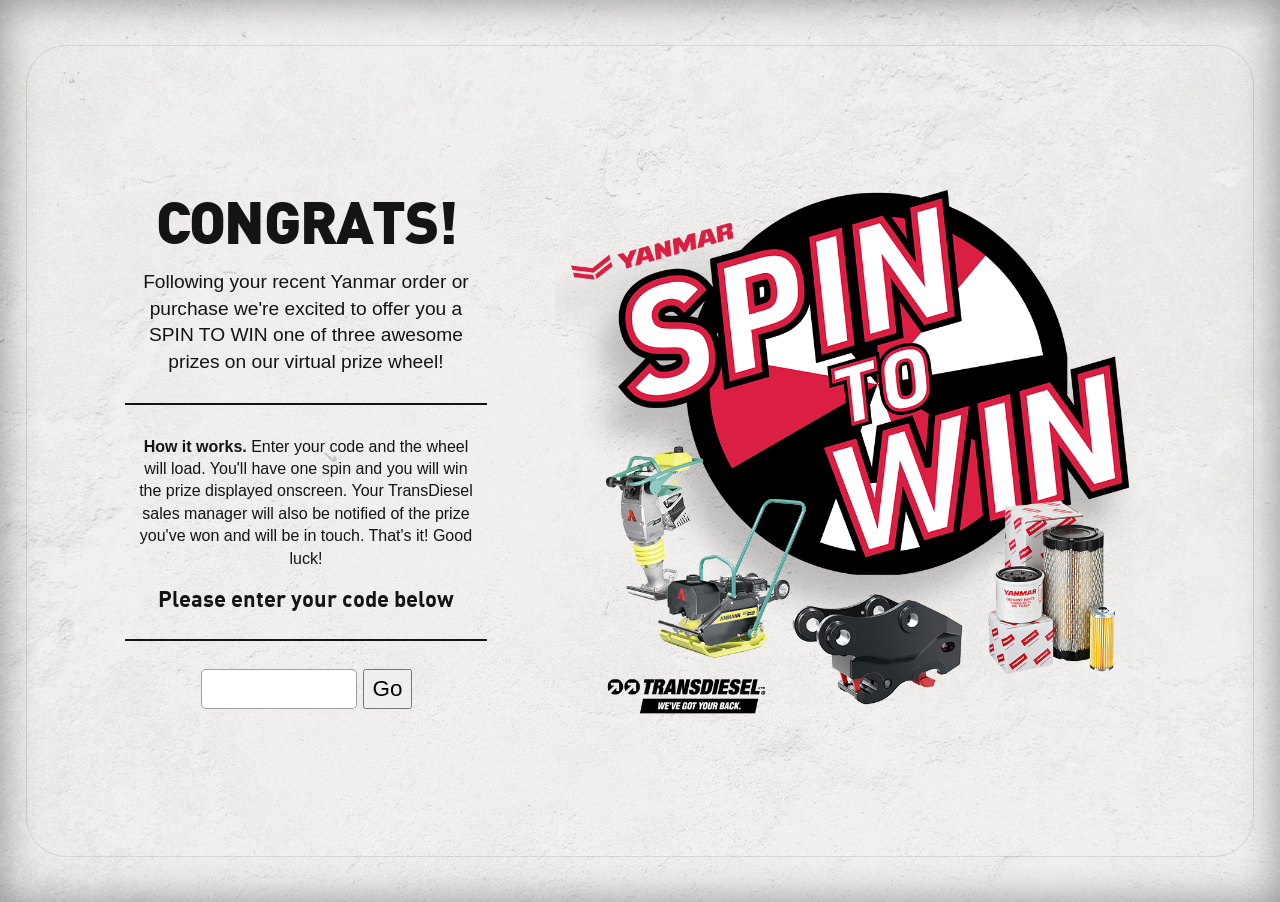
==== commit a2b58f64: "updates" ====
--- a/index.html
+++ b/index.html
@@ -45,13 +45,16 @@
                 <div class="picturefill-background">
                     <div id="copy">
                         <section>
-                            <h1>Spin To Win</h1> 
+                            <h1>Congrats!</h1> 
                             <br>
-                            <img src="/images/brands.svg" alt="Yanmar & TransDiesel" class="logoStrip">
-                            <br>
+                            <h4>Following your recent Yanmar order or purchase we're excited to offer you a SPIN TO WIN one of three awesome prizes on our virtual prize wheel!</h4>
+                            <!-- br>
+                            <img src="/images/brands.svg" alt="Yanmar & TransDiesel" class="logoStrip" >
+                            <br-->
                         </section>
                         <section>
-                            <h2>Please enter your code below</h2> 
+                            <p><strong>How it works.</strong> Enter your code and the wheel will load. You'll have one spin and you will win the prize displayed onscreen. Your TransDiesel sales manager will also be notified of the prize you've won and will be in touch. That's it! Good luck!</p>
+                            <h3>Please enter your code below</h3> 
                             <br>
                         </section>
                         <section class="login">
@@ -63,6 +66,10 @@
                                 <input type="submit" class="submit" name="submit" value="Go">
                             </form>
                         </section>
+                    </div>
+
+                    <div>
+                        <img src="/images/landing-image.png" class="landingImage">
                     </div>
 
 
--- a/css/styles.css
+++ b/css/styles.css
@@ -36,11 +36,11 @@
     padding:0;
     margin:0;
     color: rgba(20,20,20,1.0);
-    font-family: 'din';
 }
 h1 {
+    font-family: 'din';
     font-weight: 900;
-    font-size: 4em;
+    font-size: 3.6em;
     line-height: 1em;
     text-transform: uppercase;
     text-align: center;
@@ -51,11 +51,16 @@
     font-size: 1.6em;
     font-weight: 700;
 }
+h3 {
+    font-family: 'din';
+    font-size: 1.4em;
+    font-weight: 700;
+}
 
 h4 {
-    font-size: 1em;
-    line-height: 2.0em;
-    font-weight: 500;
+    font-size: 1.2em;
+    line-height: 1.4em;
+    font-weight: 300;
 }
 h5 {
     font-size: 0.9em;
@@ -112,8 +117,13 @@
 }
 
 
-
-
+img {
+    width:100%;
+    height: auto;
+}
+img.landingImage {
+    min-width: 600px;
+}
 
 
 
@@ -286,10 +296,10 @@
 
 div.centerCirc {
     position: absolute;
-    width:180px;
+    width:220px;
     left:50%;
     top:50%;
-    margin-left: -90px;
+    margin-left: -120px;
     margin-top: -90px;
 }
 div.pointer img,
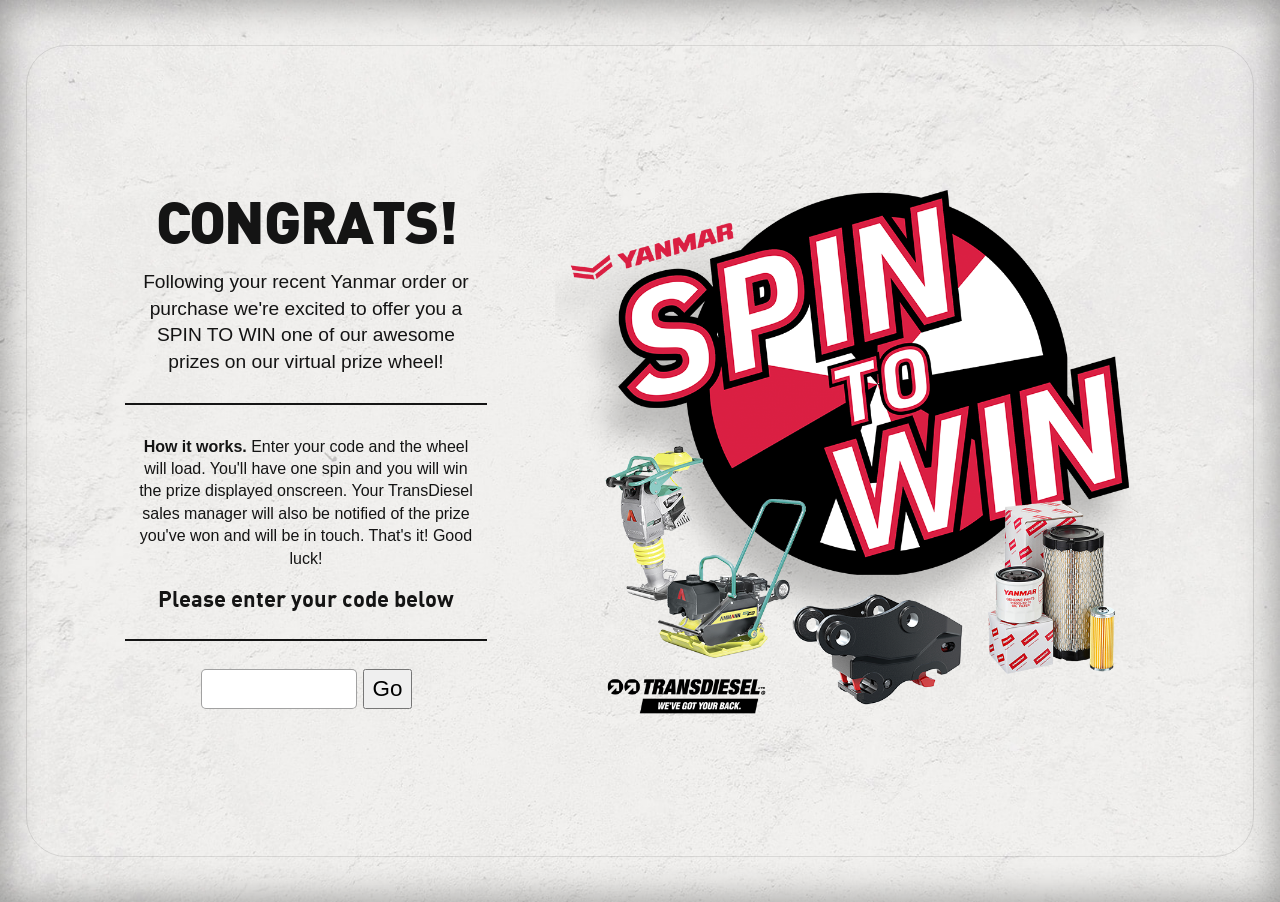
==== commit 4d81a557: "edits" ====
--- a/index.html
+++ b/index.html
@@ -47,7 +47,7 @@
                         <section>
                             <h1>Congrats!</h1> 
                             <br>
-                            <h4>Following your recent Yanmar order or purchase we're excited to offer you a SPIN TO WIN one of three awesome prizes on our virtual prize wheel!</h4>
+                            <h4>Following your recent Yanmar order or purchase we're excited to offer you a SPIN TO WIN one of our awesome prizes on our virtual prize wheel!</h4>
                             <!-- br>
                             <img src="/images/brands.svg" alt="Yanmar & TransDiesel" class="logoStrip" >
                             <br-->
--- a/css/styles.css
+++ b/css/styles.css
@@ -289,9 +289,10 @@
 
 div.pointer {
     position: absolute;
-    width:50px;
+    width:30px;
     left:50%;
-    margin-left: -25px;
+    margin-left: -15px;
+    top:-20px;
 }
 
 div.centerCirc {
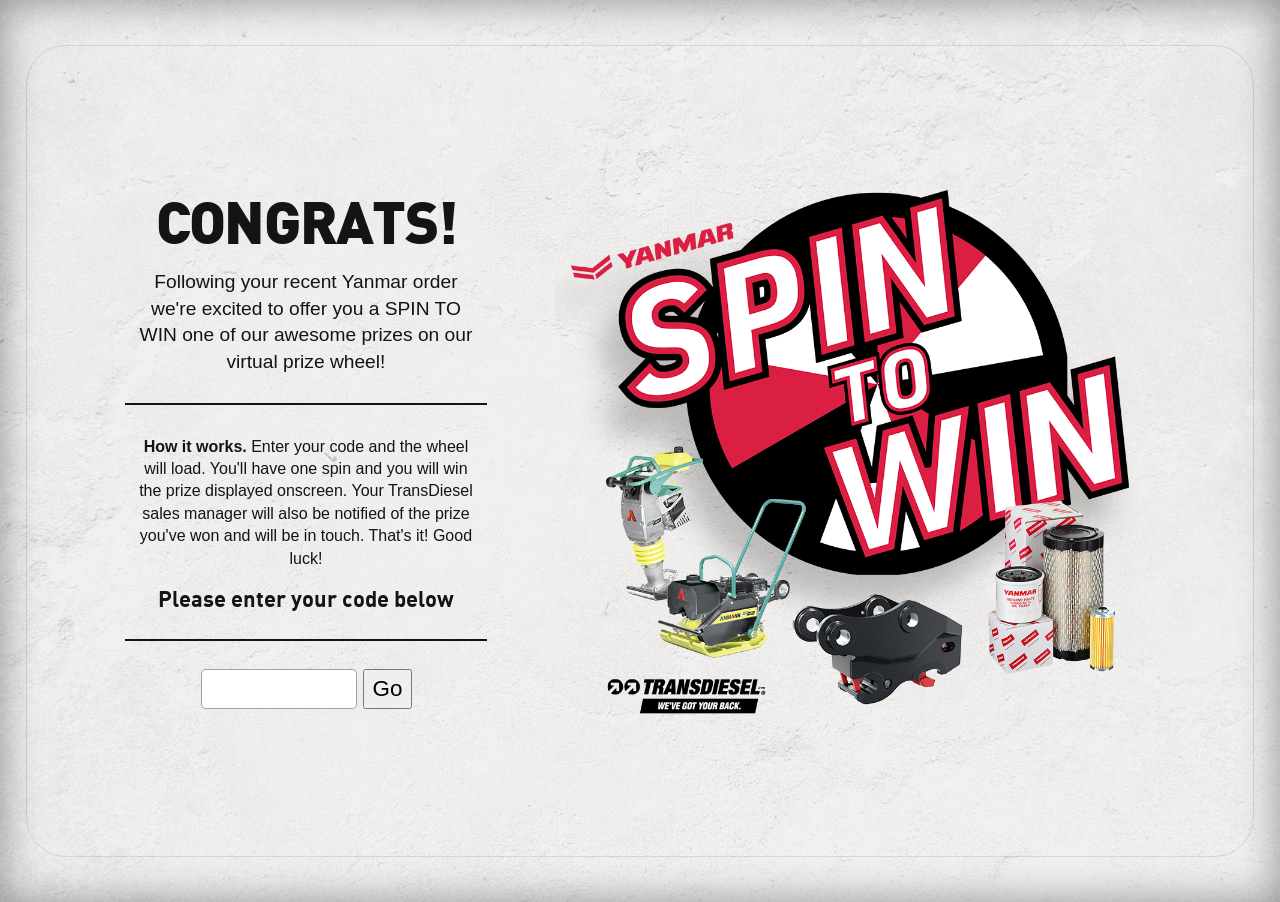
==== commit f753694a: "edit copy" ====
--- a/index.html
+++ b/index.html
@@ -41,13 +41,13 @@
     <div class="container">
 
         <div class="slideHolder">
-            <div class="slideContent insetShdw-light">
+            <div class="slideContent home insetShdw-light">
                 <div class="picturefill-background">
                     <div id="copy">
                         <section>
                             <h1>Congrats!</h1> 
                             <br>
-                            <h4>Following your recent Yanmar order or purchase we're excited to offer you a SPIN TO WIN one of our awesome prizes on our virtual prize wheel!</h4>
+                            <h4>Following your recent Yanmar order we're excited to offer you a SPIN TO WIN one of our awesome prizes on our virtual prize wheel!</h4>
                             <!-- br>
                             <img src="/images/brands.svg" alt="Yanmar & TransDiesel" class="logoStrip" >
                             <br-->
--- a/css/styles.css
+++ b/css/styles.css
@@ -114,6 +114,7 @@
 
 .logoStrip {
     max-height:45px;
+    margin:1em auto 1.5em auto;
 }
 
 
@@ -121,9 +122,7 @@
     width:100%;
     height: auto;
 }
-img.landingImage {
-    min-width: 600px;
-}
+
 
 
 
@@ -164,38 +163,70 @@
     flex-wrap: wrap;
 }
 div.slideContent > div > * {
-    flex-basis: 33%;
-}
-
-
-/*copy*/
-
+    flex-basis: 90%;
+}
 div.slideContent > div > div#copy {
-    min-height: 70vh;
     display: flex;
     flex-direction: column;
     justify-content: center;
-
 }
 div.slideContent > div > div#copy > section {
     padding: 1vh;
     text-align: center;
-
 }
 div.slideContent > div > div#copy > section:first-child {
     border-bottom:2px solid rgba(20,20,20,1.0);
     padding-bottom: 3vh;
     margin-bottom: 1.5vh;
-
 }
 div.slideContent > div > div#copy > section:last-child {
     border-top:2px solid rgba(20,20,20,1.0);
     text-align: left;
 }
 
-
-@media screen and (min-width:750px) {
-
+@media screen and (max-width:1200px) {
+    div.slideContent > div {
+        min-height: auto;
+        border:none;
+    }
+    div.slideContent.home > div {
+        flex-direction: column-reverse;
+        justify-content: center;
+        padding-bottom: 5vh;
+        padding-top:0;
+    }
+    div.slideContent.home > div > *:last-child {
+        width:40%;
+    }
+    div.theWheel {
+        text-align: center;
+    }
+
+    div#copy .logoStrip {
+        display: none;
+    }
+  
+    h1 {
+        font-size: 2em;
+    }
+    img.lockup {
+        max-width:50%;
+    }
+    
+}
+
+@media screen and (min-width:1200px) {
+    div.slideContent > div > * {
+        flex-basis: 33%;
+    }
+    div.slideContent > div > div#copy {
+        min-height: 70vh;
+    }
+
+    img.landingImage {
+        min-width: 600px;
+    }
+    
 }
 
 
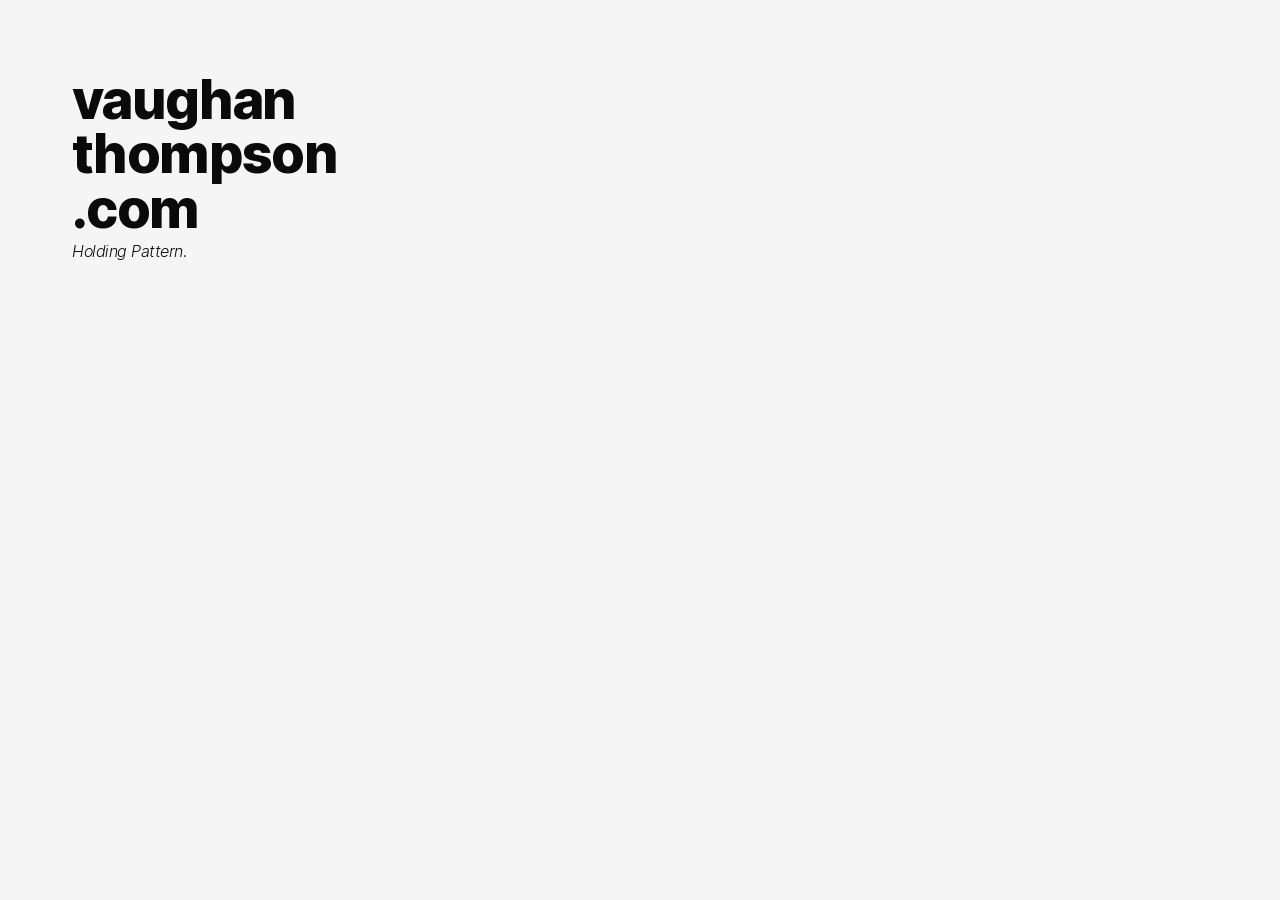
==== commit aa2a360d: "sync" ====
--- a/index.html
+++ b/index.html
@@ -3,97 +3,80 @@
 <html>
 <head>
 
-
-    <title>TransDiesel's Spin to Win!</title>
+    <title>vaughanthompson.com</title>
     <meta charset="utf-8" />
     <meta name="viewport" content="width=device-width, minimum-scale=1, initial-scale=1, shrink-to-fit=no">
-    <meta name="description" property="og:description" content="TransDiesel's Spin to Win!" />
-    <meta name="robots" content="noindex,nofollow">
-    <meta name="googlebot" content="noindex,nofollow">
+    <meta name="twitter:title" property="og:title" content="Vaughan Thompson. vaughanthompson.com" />
+    <meta name="twitter:card" content="Summary">
+    <meta name="twitter:site" property="og:site_name" content="vaughanthompson.com" />
+    <meta name="description" property="og:description" content="New Zealand based designer - graphic design, branding and UI development for clients worldwide." />
+    <meta name="twitter:image" property="og:image" content="https://vaughanthompson.com/images/icons/200x200profile.png" />
+    <meta property="og:type" content="website" />
+    <meta name="twitter:url" property="og:url" content="https://vaughanthompson.com" />
+    <link rel="apple-touch-icon-precomposed" sizes="76x76" href="/images/icons/apple-touch-icon-76x76-precomposed.png">
+    <link rel="apple-touch-icon-precomposed" sizes="120x120" href="/images/icons/apple-touch-icon-120x120-precomposed.png">
+    <link rel="apple-touch-icon-precomposed" sizes="152x152" href="/images/icons/apple-touch-icon-152x152-precomposed.png">
+    <link rel="apple-touch-icon-precomposed" sizes="167x167" href="/images/icons/apple-touch-icon-167x167-precomposed.png">
+    <link rel="apple-touch-icon-precomposed" sizes="180x180" href="/images/icons/apple-touch-icon-180x180-precomposed.png">
+    <link rel="icon" sizes="192x192" href="/images/icons/favicon-192.png">
+    <link rel="shortcut icon" type="image/x-icon" href="/images/icons/favicon.ico">
 
+    <link rel="stylesheet" type="text/css" href="/css/styles.css">
+    
+    <!-- Global site tag (gtag.js) - Google Analytics -->
+    <script async src="https://www.googletagmanager.com/gtag/js?id=UA-7653561-3"></script>
+    <script>
+        window.dataLayer = window.dataLayer || [];
+        function gtag(){dataLayer.push(arguments);}
+        gtag('js', new Date());
 
-    <!-- css -->
-    <style>
-        html, body {
-            width: 100%;
-            height: 100%;
-        }
-    </style>
-    <link rel="stylesheet" type="text/css" href="/css/normalize.css" />
-    <link rel="stylesheet" type="text/css" href="/fonts/din/fonts.css" />
-    <link rel="stylesheet" type="text/css" href="/fonts/solomon/fonts.css" />
-    <link rel="stylesheet" type="text/css" href="/images/icons/icomoon/style.css" />
-    <link rel="stylesheet" type="text/css" href="/css/animate.css">
-    <link rel="stylesheet" type="text/css" href="/css/styles.css">
-</head>
+        gtag('config', 'UA-7653561-3');
+    </script>
 
-<body id="top">
+<script type="application/ld+json">
+    {
+        "@context": "http://schema.org",
+        "@graph": [{
+            "@type": "WebPage",
+            "name": "Vaughan Thompson",
+            "url": "http://vaughanthompson.com"
+        },{
+        "@type": "Person",
+        "address": {
+        "@type": "PostalAddress",
+        "addressLocality": "Christchurch",
+        "addressCountry": "New Zealand"
+        },
+        "email": "vaughan@pixlbox.co.nz",
+        "image": "https://pixlbox.co.nz/images/misc/vaughan1/m.jpg",
+        "jobTitle": "Designer Director",
+        "name": "Vaughan Thompson",
+        "telephone": "64212265308",
+        "url": "http://vaughanthompson.com",
+        "sameAs" : [ "https://twitter.com/pixlboxltd",
+        "https://www.instagram.com/pixlbox/",
+        "https://dribbble.com/VaughanT"
+        ]}
+    ]}
+</script>
 
 
 
 
+</head>
+
+<body>
+
+
+<main>
+    <h1>vaughan<br>thompson<br>.com</h1>
+    <p>Holding Pattern.</p>
 
 
 
 
-
-<main>
-    <div class="container">
-
-        <div class="slideHolder">
-            <div class="slideContent home insetShdw-light">
-                <div class="picturefill-background">
-                    <div id="copy">
-                        <section>
-                            <h1>Congrats!</h1> 
-                            <br>
-                            <h4>Following your recent Yanmar order we're excited to offer you a SPIN TO WIN one of our awesome prizes on our virtual prize wheel!</h4>
-                            <!-- br>
-                            <img src="/images/brands.svg" alt="Yanmar & TransDiesel" class="logoStrip" >
-                            <br-->
-                        </section>
-                        <section>
-                            <p><strong>How it works.</strong> Enter your code and the wheel will load. You'll have one spin and you will win the prize displayed onscreen. Your TransDiesel sales manager will also be notified of the prize you've won and will be in touch. That's it! Good luck!</p>
-                            <h3>Please enter your code below</h3> 
-                            <br>
-                        </section>
-                        <section class="login">
-                            <br>
-                            <form class="spacedLR">
-                                <fieldset class="vanilla">
-                                    <input type="text" id="code" class="code" name="code" value="" maxlength="5">
-                                </fieldset>
-                                <input type="submit" class="submit" name="submit" value="Go">
-                            </form>
-                        </section>
-                    </div>
-
-                    <div>
-                        <img src="/images/landing-image.png" class="landingImage">
-                    </div>
-
-
-
-                </div>
-            </div>
-            
-            
-
-
-        </div>
-
-    </div>
-
-    <div class="notMobile">
-        <h1>Sorry.</h1>
-        <p><strong>This app is not available for use on smartphones.</strong>  Please access on a higher screen size device such as a tablet or a computer. Thanks.</p>
-    </div>
-
 </main>
 
-<!-- js -->
-<script type="text/javascript" src="/js/jquery-3.3.1.min.js"></script>
-<script type="text/javascript" src="/js/picturefill-background.js"></script>
 
 
 
--- a/css/styles.css
+++ b/css/styles.css
@@ -1,362 +1,548 @@
-﻿body {
-    background-color: rgba(250,250,250,1.0);
-    background-image: url(/images/concreteW/m.jpg);
-    background-attachment: fixed;
-    background-repeat: no-repeat;
-    background-size: cover;
-    color: rgba(20,20,20,1.0);
-    font-family: -apple-system, BlinkMacSystemFont, "Segoe UI", Roboto, "Helvetica Neue", Arial, sans-serif;
-    font-weight: 300;
-    font-size: 16px;
-}
-
-
-
-/* typography*/
-
-a:link, a:visited {
-    color: rgba(255,0,0,1.0);
-}
-a:hover, a:active {
-    text-decoration: none;
-}
-
-p,
-p a, 
-li a {
-    line-height:1.4em;
-    margin-top: 0.5em;
-}
-ul, ul li {
-    list-style-type: none;
-    margin: 0;
-    padding:0;
-}
-h1, h2, h3, h4, h5, h6 {
-    padding:0;
-    margin:0;
-    color: rgba(20,20,20,1.0);
-}
-h1 {
-    font-family: 'din';
-    font-weight: 900;
-    font-size: 3.6em;
-    line-height: 1em;
-    text-transform: uppercase;
-    text-align: center;
-    letter-spacing: -0.03em;
-}
-h2 {
-    font-family: 'din';
-    font-size: 1.6em;
-    font-weight: 700;
-}
-h3 {
-    font-family: 'din';
-    font-size: 1.4em;
-    font-weight: 700;
-}
-
-h4 {
-    font-size: 1.2em;
-    line-height: 1.4em;
-    font-weight: 300;
-}
-h5 {
-    font-size: 0.9em;
-    line-height: 2.0em;
-    text-transform: uppercase;
-}
-.small {
-    font-size: 80%;
-}
-.terms {
-    font-size: 0.9em;
-    line-height: 1.4em;
-    color: rgba(20,20,20,0.75);
-}
-strong {
-    font-weight: 800;
-}
-.light {
-    font-weight: 300;
-}
-
-
-/* iconography */
-.ctaInActive {
-    display: inline-block;
-    background-color: rgba(20,20,20,0.1);
-    padding: 1em 1.5em;
-    border-radius: 50px;
-    border:2px solid rgba(255,255,255,0.8);
-    text-decoration: none;
-    color: rgba(255,255,255,1.0);
-    font-family: 'din';
-    text-transform: uppercase;
-    font-size:1em;
-    opacity: 0.5;
-}
-
-a.ctaActive {
-    display: inline-block;
-    background-color: rgba(0,170,50,1.0);
-    padding: 1em 1.5em;
-    border-radius: 50px;
-    border:2px solid rgba(0,255,0,1.0);
-    text-decoration: none;
-    color: rgba(255,255,255,1.0);
-    font-family: 'din';
-    text-transform: uppercase;
-    box-shadow: 0 10px 15px rgba(0,0,0,0.2);
-    font-size:1em;
-}
-
-.logoStrip {
-    max-height:45px;
-    margin:1em auto 1.5em auto;
-}
-
-
-img {
-    width:100%;
-    height: auto;
-}
-
-
-
-
-
-
-/* layout */
-/* layout */
-/* layout */
-/* layout */
-
-
-div.slideHolder,
-div.slideContent {
-    position: relative;
-}
-
-
-div.container, div.slideHolder {
-   height:100vh;
-}
-div.slideContent {
-    min-height:90vh;
-    padding:5vh 2vw;
-    display: flex;
-    align-items: center;
-}
-div.slideContent > div {
-    border: 1px solid rgba(0,0,0,0.1);
-    border-radius: 40px;
-    padding-left: 5vw;
-    padding-right: 5vw;
-    min-height:90vh;
-    width: 100%;
-    display: flex;
-    flex-direction: row;
-    align-items: center;
-    justify-content: space-around;
-    flex-wrap: wrap;
-}
-div.slideContent > div > * {
-    flex-basis: 90%;
-}
-div.slideContent > div > div#copy {
-    display: flex;
-    flex-direction: column;
-    justify-content: center;
-}
-div.slideContent > div > div#copy > section {
-    padding: 1vh;
-    text-align: center;
-}
-div.slideContent > div > div#copy > section:first-child {
-    border-bottom:2px solid rgba(20,20,20,1.0);
-    padding-bottom: 3vh;
-    margin-bottom: 1.5vh;
-}
-div.slideContent > div > div#copy > section:last-child {
-    border-top:2px solid rgba(20,20,20,1.0);
-    text-align: left;
-}
-
-@media screen and (max-width:1200px) {
-    div.slideContent > div {
-        min-height: auto;
-        border:none;
-    }
-    div.slideContent.home > div {
-        flex-direction: column-reverse;
-        justify-content: center;
-        padding-bottom: 5vh;
-        padding-top:0;
-    }
-    div.slideContent.home > div > *:last-child {
-        width:40%;
-    }
-    div.theWheel {
-        text-align: center;
-    }
-
-    div#copy .logoStrip {
-        display: none;
-    }
-  
-    h1 {
-        font-size: 2em;
-    }
-    img.lockup {
-        max-width:50%;
-    }
-    
-}
-
-@media screen and (min-width:1200px) {
-    div.slideContent > div > * {
-        flex-basis: 33%;
-    }
-    div.slideContent > div > div#copy {
-        min-height: 70vh;
-    }
-
-    img.landingImage {
-        min-width: 600px;
-    }
-    
-}
-
-
-
-
-
-
-
-
-
-
-
-
-/* effects */
-.insetShdw-light {
-    box-shadow: inset 0px 0px 40px rgba(0,0,0,0.4);
-}
-
-
-
-
-
-
-
-/* form stuff */
-.spacedLR {
-    display: flex;
-    justify-content: space-between;
-    align-items: center;
-}
-section.login .spacedLR {
- justify-content: center;
-}
-
-fieldset {
-    background-color: rgba(255,255,255,0.2);
-    border-color: rgba(255,255,255,0.8);
-    border-radius: 5px;
-    padding:1vw 2vw 1vw 1vw;
-    display: inline-block;
-}
-fieldset.noStyle {
-    background-color: rgba(255,255,255,0.7);
-    border:none;
-    padding:1vw 2vw 1vw 1vw;
-    display: inline-block;
-}
-
-.labelRight input,
-.labelRight label {
-    display: inline-block;
-}
-.labelRight input {
-    margin-right: 1vw;
-}
-
-section.login {
-padding-bottom: 1em;}
-section.login fieldset {
-    padding:0;
-    border: none;
-    background:none;
-}
-section.login input[type=text] {
-    font-family: 'din';
-    font-size:2em;
-    width:150px;
-    border:1px solid rgba(20,20,20,0.4);
-    border-radius:5px;
-    text-align: center;
-    margin-right: 0.1em;
-}
-section.login input[type=submit] {
-    font-size:1.4em;
-    padding:5px 8px;
-    text-align: center;
-}
-
-
-
-
-/* wheel */
-.theWheelContainer {
-    background-image: url(/images/bg@2x.png);
-    background-position: center;
-    background-size: cover;
-    background-repeat: no-repeat;
-    display: inline-block;
-    position: relative;
-}
-
-div.pointer {
-    position: absolute;
-    width:30px;
-    left:50%;
-    margin-left: -15px;
-    top:-20px;
-}
-
-div.centerCirc {
-    position: absolute;
-    width:220px;
-    left:50%;
-    top:50%;
-    margin-left: -120px;
-    margin-top: -90px;
-}
-div.pointer img,
-div.centerCirc img {
-    width:100%;
-    height: auto;
-}
-
-
-
-
-
-
-div.notMobile {
-    padding:15vh 10vh;
-    text-align: center;
-}
-
-
-
-@media screen and (max-width: 750px) {
-    .container {display: none;}
-    .notMobile {display: block;}
-}
-@media screen and (min-width: 750px) {
-    .container {display: block;}
-    .notMobile {display: none;}
-}+
+
+@font-face {
+  font-family: 'Inter';
+  font-style:  normal;
+  font-weight: 400;
+  font-display: swap;
+  src: url("../fonts/inter/Inter-Regular.woff2?v=3.12") format("woff2"),
+       url("../fonts/inter/Inter-Regular.woff?v=3.12") format("woff");
+}
+
+@font-face {
+  font-family: 'Inter';
+  font-style:  normal;
+  font-weight: 800;
+  font-display: swap;
+  src: url("../fonts/inter/Inter-ExtraBold.woff2?v=3.12") format("woff2"),
+       url("../fonts/inter/Inter-ExtraBold.woff?v=3.12") format("woff");
+}
+
+@font-face {
+  font-family: 'Inter';
+  font-style:  normal;
+  font-weight: 900;
+  font-display: swap;
+  src: url("../fonts/inter/Inter-Black.woff2?v=3.12") format("woff2"),
+       url("../fonts/inter/Inter-Black.woff?v=3.12") format("woff");
+}
+
+
+/* -------------------------------------------------------
+Variable font.
+Usage:
+
+  html { font-family: 'Inter', sans-serif; }
+  @supports (font-variation-settings: normal) {
+    html { font-family: 'Inter var', sans-serif; }
+  }
+*/
+@font-face {
+  font-family: 'Inter var';
+  font-weight: 100 900;
+  font-display: swap;
+  font-style: normal;
+  font-named-instance: 'Regular';
+  src: url("../fonts/inter/Inter-roman.var.woff2?v=3.12") format("woff2");
+}
+@font-face {
+  font-family: 'Inter var';
+  font-weight: 100 900;
+  font-display: swap;
+  font-style: italic;
+  font-named-instance: 'Italic';
+  src: url("../fonts/inter/Inter-italic.var.woff2?v=3.12") format("woff2");
+}
+
+
+/* --------------------------------------------------------------------------
+[EXPERIMENTAL] Multi-axis, single variable font.
+
+Slant axis is not yet widely supported (as of February 2019) and thus this
+multi-axis single variable font is opt-in rather than the default.
+
+When using this, you will probably need to set font-variation-settings
+explicitly, e.g.
+
+  * { font-variation-settings: "slnt" 0deg }
+  .italic { font-variation-settings: "slnt" 10deg }
+
+*/
+@font-face {
+  font-family: 'Inter var experimental';
+  font-weight: 100 900;
+  font-display: swap;
+  font-style: oblique 0deg 10deg;
+  src: url("../fonts/inter/Inter.var.woff2?v=3.12") format("woff2");
+}
+
+/*
+*
+*
+*
+*
+* start variables
+*
+*
+*
+*
+*
+*/
+html,
+body {
+  font-family: 'Inter', -apple-system, BlinkMacSystemFont, "Segoe UI", Roboto, "Helvetica Neue", Arial, sans-serif;
+}
+@supports (font-variation-settings: normal) {
+  html,
+  body {
+    font-family: 'Inter var experimental', -apple-system, BlinkMacSystemFont, "Segoe UI", Roboto, "Helvetica Neue", Arial, sans-serif;
+  }
+  p {
+    line-height: 0.1 !important;
+    font-variation-settings: 'wght' 300, 'slnt' -12;
+  }
+}
+body {
+  background-color: #f5f5f5;
+  color: #0a0a0a;
+}
+hr {
+  border: none;
+  border-bottom: 1px solid #dedede;
+}
+/* 
+* forms 
+*/
+input {
+  border-radius: 5px;
+  border-color: #0a0a0a;
+}
+main {
+  padding: 5vw;
+}
+/* 
+* typography 
+*/
+html,
+body {
+  font-weight: 300;
+  font-size: 16px;
+}
+a:link,
+a:visited {
+  text-decoration: underline;
+  font-weight: 500;
+}
+a:link {
+  color: #e60a0a;
+}
+a:visited {
+  color: #0a0a0a;
+}
+a:hover,
+a:active {
+  text-decoration: none;
+}
+p,
+li,
+a,
+td {
+  color: #0a0a0a;
+  line-height: 140%;
+  letter-spacing: -0.03rem;
+}
+h1,
+h2,
+h3,
+h4,
+h5,
+h6,
+.h1,
+.h2,
+.h3,
+.h4,
+.h5,
+.h6 {
+  color: #0a0a0a;
+  margin: 0;
+  margin-bottom: 0.1rem;
+}
+h1,
+.h1,
+h2,
+.h2 {
+  letter-spacing: -0.1rem;
+  line-height: 110%;
+}
+h3,
+.h3,
+h4,
+.h4 {
+  letter-spacing: -0.06rem;
+  line-height: 130%;
+}
+h5,
+.h5,
+h6,
+.h6 {
+  letter-spacing: -0.04rem;
+  line-height: 130%;
+}
+h1,
+.h1,
+h2,
+.h2,
+h3,
+.h3,
+h5,
+.h5 {
+  font-weight: 800;
+}
+h4,
+.h4,
+h6,
+.h6 {
+  font-weight: 600;
+}
+@media screen and (max-width: 750px) {
+  p,
+  li,
+  a,
+  td {
+    font-size: 1rem;
+  }
+  h1,
+  .h1,
+  h2,
+  .h2 {
+    font-size: 1.6rem;
+  }
+  h3,
+  .h3 {
+    font-size: 1.3rem;
+  }
+  h4,
+  .h4 {
+    font-size: 1.2rem;
+  }
+  h5,
+  .h5 {
+    font-size: 1.1rem;
+  }
+  h6,
+  .h6 {
+    font-size: 1rem;
+  }
+  .huge {
+    font-size: 2.4rem;
+  }
+}
+@media screen and (min-width: 750px) and (max-width: 1100px) {
+  p,
+  li,
+  a,
+  td {
+    font-size: 1rem;
+  }
+  h1,
+  .h1 {
+    font-size: 2.6rem;
+  }
+  h2,
+  .h2 {
+    font-size: 2.2rem;
+  }
+  h3,
+  .h3 {
+    font-size: 1.6rem;
+  }
+  h4,
+  .h4 {
+    font-size: 1.3rem;
+  }
+  h5,
+  .h5 {
+    font-size: 1.2rem;
+  }
+  h6,
+  .h6 {
+    font-size: 1.15rem;
+  }
+  .huge {
+    font-size: 4rem;
+  }
+}
+@media screen and (min-width: 1100px) and (max-width: 1500px) {
+  p,
+  li,
+  a,
+  td {
+    font-size: 1rem;
+  }
+  h1,
+  .h1 {
+    font-size: 3.4rem;
+    line-height: 100%;
+  }
+  h2,
+  .h2 {
+    font-size: 2.4rem;
+  }
+  h3,
+  .h3 {
+    font-size: 1.6rem;
+  }
+  h4,
+  .h4 {
+    font-size: 1.3rem;
+  }
+  h5,
+  .h5 {
+    font-size: 1.2rem;
+  }
+  h6,
+  .h6 {
+    font-size: 1.1rem;
+  }
+  .huge {
+    font-size: 5rem;
+  }
+}
+@media screen and (min-width: 1500px) {
+  p,
+  li,
+  a,
+  td {
+    font-size: 1rem;
+  }
+  h1,
+  .h1 {
+    font-size: 3.8rem;
+    line-height: 95%;
+  }
+  h2,
+  .h2 {
+    font-size: 2.8rem;
+  }
+  h3,
+  .h3 {
+    font-size: 1.8rem;
+  }
+  h4,
+  .h4 {
+    font-size: 1.35rem;
+  }
+  h5,
+  .h5 {
+    font-size: 1.25rem;
+  }
+  h6,
+  .h6 {
+    font-size: 1.1rem;
+  }
+  .huge {
+    font-size: 6rem;
+  }
+}
+/* 
+* elements 
+*/
+div.logo {
+  display: -ms-flexbox;
+  display: box;
+  display: flex;
+  -o-box-pack: center;
+  justify-content: center;
+  -o-box-align: center;
+  align-items: center;
+  overflow: hidden;
+  width: 40vw;
+}
+@media screen and (min-width: 750px) and (max-width: 1100px) {
+  div.logo {
+    width: 30vw;
+  }
+}
+@media screen and (min-width: 1100px) and (max-width: 1500px) {
+  div.logo {
+    width: 16vw;
+  }
+}
+@media screen and (min-width: 1500px) {
+  div.logo {
+    width: 14vw;
+  }
+}
+div.logo svg {
+  display: block;
+  width: 100%;
+  height: auto;
+}
+div.logo.long svg {
+  width: 100%;
+}
+div.logo.square svg {
+  width: 30%;
+}
+div.logo.stacked svg {
+  width: 25%;
+}
+.cta {
+  border: 1px solid #0a0a0a;
+  display: inline-block;
+  padding: 0.55em 1em 0.5em 1em;
+}
+a.cta:link,
+a.cta:visited {
+  text-decoration: none;
+}
+a.cta:hover,
+a.cta:active {
+  color: #e60a0a;
+  border-color: #e60a0a;
+}
+.pbVideo {
+  position: relative;
+  padding-bottom: 56.25%;
+  padding-top: 0;
+  height: 0;
+}
+.pbVideo iframe {
+  position: absolute;
+  top: 0;
+  left: 0;
+  width: 100%;
+  height: 100%;
+}
+.hidden-xs {
+  display: none;
+}
+div#vidHolder {
+  position: absolute;
+  top: 0;
+  left: 0px;
+  z-index: 1;
+  width: 100vw;
+  height: 100%;
+  overflow: hidden;
+}
+video.hidden-xs {
+  width: 100vw;
+  height: 100%;
+  object-fit: cover;
+}
+@media screen and (max-width: 1100px) {
+  video.hidden-xs {
+    width: 100%;
+    height: 100%;
+  }
+}
+@media overTablet {
+  .hidden-xs {
+    display: block;
+  }
+}
+article.video div.imgTeaser > div.scontain {
+  z-index: 2000;
+}
+div.vidCover {
+  z-index: 1000;
+  position: absolute;
+  width: 100%;
+  height: 100%;
+}
+div.vidCover2 {
+  z-index: 1001;
+  position: absolute;
+  width: 100%;
+  height: 100%;
+  background-color: rgba(0,0,0,0.55);
+}
+div.vidCover.dark {
+  background-color: rgba(0,0,0,0.5);
+}
+div.vidCover.light {
+  background-color: rgba(255,255,255,0.5);
+}
+div.vidCover.gradient {
+  background: linear-gradient(to left, rgba(43,193,246,0.7), rgba(43,193,226,0.4), rgba(250,0,205,0.5), rgba(255,0,205,0.8));
+}
+ul,
+ol {
+  border-top: 1px solid #dedede;
+  border-bottom: 2px solid #dedede;
+  padding: 0.3em 0.5em 0.5em 0em;
+  margin-bottom: 4vh;
+}
+li {
+  list-style-type: none;
+  padding: 0.7em 3em 0.7em 0.5em;
+  border-bottom: 1px solid #dedede;
+}
+li:last-child {
+  border-bottom: none;
+}
+nav ul {
+  border: none;
+  padding: 0;
+}
+footer nav li {
+  padding: 1em 0;
+}
+.content hr {
+  border-bottom: 2px solid #0a0a0a;
+}
+/* effects */
+.multiply {
+  background-blend-mode: multiply;
+}
+.multiply1 {
+  background-color: #333;
+}
+.multiply2 {
+  background-color: #951616;
+}
+.multiply3 {
+  background-color: #959016;
+}
+.multiply4 {
+  background-color: #169523;
+}
+.multiply5 {
+  background-color: rgba(0,0,0,0.4);
+}
+.lighten1 {
+  background-color: rgba(255,255,255,0.8);
+  background-blend-mode: overlay;
+  filter: grayscale(80%);
+}
+.lighten2 {
+  background-color: rgba(255,255,255,0.85);
+  background-blend-mode: overlay;
+  filter: grayscale(80%);
+}
+.gradient > div.scontain {
+  background: linear-gradient(to left, rgba(43,193,246,0.3), rgba(43,193,226,0.1), rgba(250,0,205,0.2), rgba(255,0,205,0.4));
+  background-blend-mode: multiply;
+}
+.multiply1 > div.scontain,
+.multiply2 > div.scontain,
+.multiply3 > div.scontain,
+.multiply4 > div.scontain,
+.multiply5 > div.scontain {
+  background-color: rgba(10,10,10,0) !important;
+}
+/* cancel all effects */
+.nofx div.scontain {
+  background: none;
+}
+@media screen and (min-width: 750px) {
+  .m {
+    display: none !important;
+  }
+}
+@media screen and (max-width: 750px) {
+  .d {
+    display: none !important;
+  }
+}
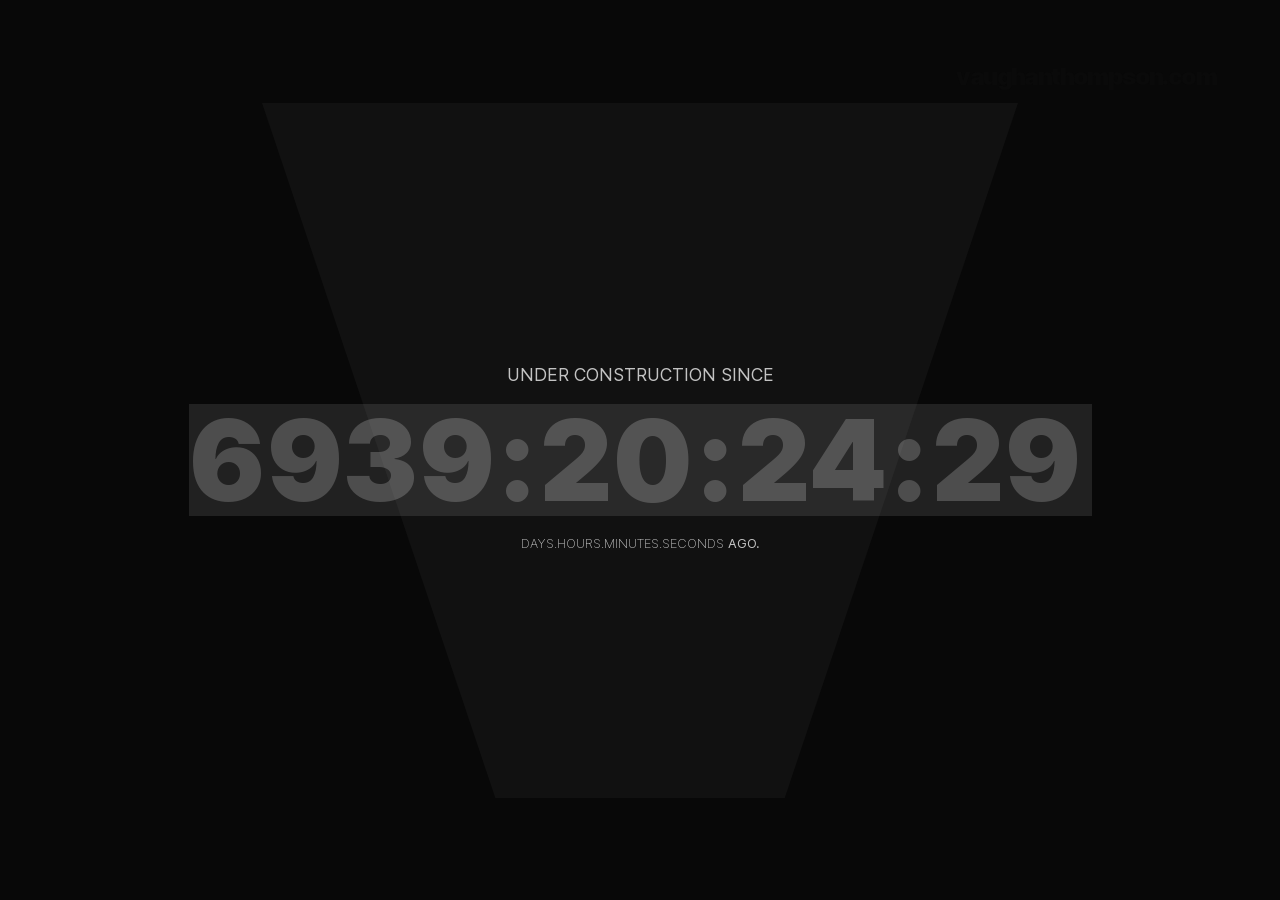
==== commit 6943651d: "holding up" ====
--- a/index.html
+++ b/index.html
@@ -21,6 +21,7 @@
     <link rel="icon" sizes="192x192" href="/images/icons/favicon-192.png">
     <link rel="shortcut icon" type="image/x-icon" href="/images/icons/favicon.ico">
 
+    <link rel="stylesheet" type="text/css" href="/css/normalize.css">
     <link rel="stylesheet" type="text/css" href="/css/styles.css">
     
     <!-- Global site tag (gtag.js) - Google Analytics -->
@@ -68,17 +69,66 @@
 <body>
 
 
-<main>
-    <h1>vaughan<br>thompson<br>.com</h1>
-    <p>Holding Pattern.</p>
+<main id="holding">
 
+    <div>
+        <h1 style="align-self: flex-end;">vaughanthompson.com</h1>
 
+        <div>
+            <h2>Under construction since</h2>
+            <div class="countup" id="countup1">
+                <span class="timeel days">00</span>
+                <span class="timeel timeRefDays">:</span>
+                <span class="timeel hours">00</span>
+                <span class="timeel timeRefHours">:</span>
+                <span class="timeel minutes">00</span>
+                <span class="timeel timeRefMinutes">:</span>
+                <span class="timeel seconds">00</span>
+            </div>
+            <h3>Days.Hours.Minutes.Seconds <strong>Ago.</strong></h3>
+        </div>
+        
+    </div>
+
+  
 
 
 </main>
 
 
+    <script>
+        /*
+        * Basic Count Up from Date and Time
+        * Author: @mrwigster / https://guwii.com/bytes/count-date-time-javascript/
+        */
+        window.onload = function() {
+        // Month Day, Year Hour:Minute:Second, id-of-element-container
+        countUpFromTime("Dec 6, 2007 07:36:09", 'countup1'); // ****** Change this line!
+        };
+        function countUpFromTime(countFrom, id) {
+        countFrom = new Date(countFrom).getTime();
+        var now = new Date(),
+            countFrom = new Date(countFrom),
+            timeDifference = (now - countFrom);
+            
+        var secondsInADay = 60 * 60 * 1000 * 24,
+            secondsInAHour = 60 * 60 * 1000;
+            
+        days = Math.floor(timeDifference / (secondsInADay) * 1);
+        hours = Math.floor((timeDifference % (secondsInADay)) / (secondsInAHour) * 1);
+        mins = Math.floor(((timeDifference % (secondsInADay)) % (secondsInAHour)) / (60 * 1000) * 1);
+        secs = Math.floor((((timeDifference % (secondsInADay)) % (secondsInAHour)) % (60 * 1000)) / 1000 * 1);
 
+        var idEl = document.getElementById(id);
+        idEl.getElementsByClassName('days')[0].innerHTML = days;
+        idEl.getElementsByClassName('hours')[0].innerHTML = hours;
+        idEl.getElementsByClassName('minutes')[0].innerHTML = mins;
+        idEl.getElementsByClassName('seconds')[0].innerHTML = secs;
+
+        clearTimeout(countUpFromTime.interval);
+        countUpFromTime.interval = setTimeout(function(){ countUpFromTime(countFrom, id); }, 1000);
+        }
+    </script>
 
 
 </body>
--- a/css/styles.css
+++ b/css/styles.css
@@ -103,7 +103,7 @@
   }
 }
 body {
-  background-color: #f5f5f5;
+  background-color: rgba(0,0,0,0.85);
   color: #0a0a0a;
 }
 hr {
@@ -119,6 +119,97 @@
 }
 main {
   padding: 5vw;
+}
+main#holding {
+  padding: 5vw;
+  height: calc(100vh - 5vw * 2);
+}
+main#holding > div {
+  width: 100%;
+  height: 100%;
+  display: -webkit-box;
+  display: -ms-flexbox;
+  display: box;
+  display: flex;
+  -webkit-box-orient: vertical;
+  -o-box-orient: vertical;
+  -ms-flex-direction: column;
+  flex-direction: column;
+  -webkit-box-align: center;
+  -o-box-align: center;
+  -ms-flex-align: center;
+  align-items: center;
+  -webkit-box-pack: start;
+  -o-box-pack: start;
+  -ms-flex-pack: start;
+  justify-content: flex-start;
+  background-image: url("/images/v-mark.svg");
+  background-repeat: no-repeat;
+  background-position: center;
+  background-size: auto 90%;
+}
+@media screen and (max-width: 1100px) {
+  main#holding > div {
+    -webkit-box-pack: center;
+    -o-box-pack: center;
+    -ms-flex-pack: center;
+    justify-content: center;
+    background-size: auto 40%;
+    background-position: center;
+  }
+}
+main#holding > div > div {
+  -webkit-box-flex: 1;
+  -o-box-flex: 1;
+  box-flex: 1;
+  -ms-flex: 1 1 auto;
+  flex: 1 1 auto;
+  display: -webkit-box;
+  display: -ms-flexbox;
+  display: box;
+  display: flex;
+  -webkit-box-orient: vertical;
+  -o-box-orient: vertical;
+  -ms-flex-direction: column;
+  flex-direction: column;
+  -webkit-box-pack: center;
+  -o-box-pack: center;
+  -ms-flex-pack: center;
+  justify-content: center;
+  -webkit-box-align: center;
+  -o-box-align: center;
+  -ms-flex-align: center;
+  align-items: center;
+  margin: 2vh auto 3vh auto;
+}
+@media screen and (max-width: 1100px) {
+  main#holding > div > div {
+    -webkit-box-flex: 1;
+    -o-box-flex: 1;
+    box-flex: 1;
+    -ms-flex: 0 1 auto;
+    flex: 0 1 auto;
+    min-height: 45vh;
+  }
+}
+main#holding > div div#countup1 {
+  -webkit-align-self: center;
+  -ms-grid-row-align: center;
+      align-self: center;
+  -ms-flex-item-align: center;
+  margin-top: 2vh;
+  margin-bottom: 2.25vh;
+  background-color: rgba(255,255,255,0.1);
+}
+@media screen and (max-width: 1100px) {
+  main#holding > div div#countup1 {
+    text-align: center;
+  }
+}
+div#countup1 span.seconds {
+  min-width: 160px;
+  text-align: left;
+  display: inline-block;
 }
 /* 
 * typography 
@@ -196,7 +287,7 @@
 .h3,
 h5,
 .h5 {
-  font-weight: 800;
+  font-weight: 900;
 }
 h4,
 .h4,
@@ -204,156 +295,49 @@
 .h6 {
   font-weight: 600;
 }
-@media screen and (max-width: 750px) {
-  p,
-  li,
-  a,
-  td {
-    font-size: 1rem;
-  }
-  h1,
-  .h1,
-  h2,
-  .h2 {
-    font-size: 1.6rem;
-  }
-  h3,
-  .h3 {
-    font-size: 1.3rem;
-  }
-  h4,
-  .h4 {
-    font-size: 1.2rem;
-  }
-  h5,
-  .h5 {
-    font-size: 1.1rem;
-  }
-  h6,
-  .h6 {
-    font-size: 1rem;
-  }
-  .huge {
-    font-size: 2.4rem;
-  }
-}
-@media screen and (min-width: 750px) and (max-width: 1100px) {
-  p,
-  li,
-  a,
-  td {
-    font-size: 1rem;
-  }
-  h1,
-  .h1 {
-    font-size: 2.6rem;
-  }
-  h2,
-  .h2 {
-    font-size: 2.2rem;
-  }
-  h3,
-  .h3 {
-    font-size: 1.6rem;
-  }
-  h4,
-  .h4 {
-    font-size: 1.3rem;
-  }
-  h5,
-  .h5 {
-    font-size: 1.2rem;
-  }
-  h6,
-  .h6 {
-    font-size: 1.15rem;
-  }
-  .huge {
-    font-size: 4rem;
-  }
-}
-@media screen and (min-width: 1100px) and (max-width: 1500px) {
-  p,
-  li,
-  a,
-  td {
-    font-size: 1rem;
-  }
-  h1,
-  .h1 {
-    font-size: 3.4rem;
-    line-height: 100%;
-  }
-  h2,
-  .h2 {
-    font-size: 2.4rem;
-  }
-  h3,
-  .h3 {
-    font-size: 1.6rem;
-  }
-  h4,
-  .h4 {
-    font-size: 1.3rem;
-  }
-  h5,
-  .h5 {
-    font-size: 1.2rem;
-  }
-  h6,
-  .h6 {
-    font-size: 1.1rem;
-  }
-  .huge {
-    font-size: 5rem;
-  }
-}
-@media screen and (min-width: 1500px) {
-  p,
-  li,
-  a,
-  td {
-    font-size: 1rem;
-  }
-  h1,
-  .h1 {
-    font-size: 3.8rem;
-    line-height: 95%;
-  }
-  h2,
-  .h2 {
-    font-size: 2.8rem;
-  }
-  h3,
-  .h3 {
-    font-size: 1.8rem;
-  }
-  h4,
-  .h4 {
-    font-size: 1.35rem;
-  }
-  h5,
-  .h5 {
-    font-size: 1.25rem;
-  }
-  h6,
-  .h6 {
-    font-size: 1.1rem;
-  }
-  .huge {
-    font-size: 6rem;
-  }
+main#holding h1 {
+  font-size: 1.5em;
+}
+main#holding h2 {
+  font-size: 1.1em;
+  font-weight: 400;
+  text-transform: uppercase;
+  color: rgba(255,255,255,0.75);
+  letter-spacing: 0;
+}
+main#holding h3 {
+  font-size: 0.8em;
+  font-weight: 200;
+  text-transform: uppercase;
+  color: rgba(255,255,255,0.75);
+  letter-spacing: 0;
+}
+span.timeel {
+  color: rgba(255,255,255,0.2);
+  font-weight: 900;
+  font-size: 7em;
+  line-height: 100%;
 }
 /* 
 * elements 
 */
+body {
+  background-color: rgba(0,0,0,0.97);
+  -webkit-animation: color-animation 30s infinite linear alternate;
+  animation: color-animation 30s infinite linear alternate;
+}
 div.logo {
+  display: -webkit-box;
   display: -ms-flexbox;
   display: box;
   display: flex;
+  -webkit-box-pack: center;
   -o-box-pack: center;
+  -ms-flex-pack: center;
   justify-content: center;
+  -webkit-box-align: center;
   -o-box-align: center;
+  -ms-flex-align: center;
   align-items: center;
   overflow: hidden;
   width: 40vw;
@@ -429,7 +413,8 @@
 video.hidden-xs {
   width: 100vw;
   height: 100%;
-  object-fit: cover;
+  -o-object-fit: cover;
+     object-fit: cover;
 }
 @media screen and (max-width: 1100px) {
   video.hidden-xs {
@@ -465,6 +450,7 @@
   background-color: rgba(255,255,255,0.5);
 }
 div.vidCover.gradient {
+  background: -webkit-gradient(linear, right top, left top, from(rgba(43,193,246,0.7)), color-stop(rgba(43,193,226,0.4)), color-stop(rgba(250,0,205,0.5)), to(rgba(255,0,205,0.8)));
   background: linear-gradient(to left, rgba(43,193,246,0.7), rgba(43,193,226,0.4), rgba(250,0,205,0.5), rgba(255,0,205,0.8));
 }
 ul,
@@ -489,6 +475,28 @@
 footer nav li {
   padding: 1em 0;
 }
+@-webkit-keyframes color-animation {
+  0% {
+    background-color: rgba(0,0,0,0.97);
+  }
+  50% {
+    background-color: rgba(0,0,0,0.8);
+  }
+  100% {
+    background-color: rgba(0,0,0,0.97);
+  }
+}
+@keyframes color-animation {
+  0% {
+    background-color: rgba(0,0,0,0.97);
+  }
+  50% {
+    background-color: rgba(0,0,0,0.8);
+  }
+  100% {
+    background-color: rgba(0,0,0,0.97);
+  }
+}
 .content hr {
   border-bottom: 2px solid #0a0a0a;
 }
@@ -514,14 +522,17 @@
 .lighten1 {
   background-color: rgba(255,255,255,0.8);
   background-blend-mode: overlay;
-  filter: grayscale(80%);
+  -webkit-filter: grayscale(80%);
+          filter: grayscale(80%);
 }
 .lighten2 {
   background-color: rgba(255,255,255,0.85);
   background-blend-mode: overlay;
-  filter: grayscale(80%);
+  -webkit-filter: grayscale(80%);
+          filter: grayscale(80%);
 }
 .gradient > div.scontain {
+  background: -webkit-gradient(linear, right top, left top, from(rgba(43,193,246,0.3)), color-stop(rgba(43,193,226,0.1)), color-stop(rgba(250,0,205,0.2)), to(rgba(255,0,205,0.4)));
   background: linear-gradient(to left, rgba(43,193,246,0.3), rgba(43,193,226,0.1), rgba(250,0,205,0.2), rgba(255,0,205,0.4));
   background-blend-mode: multiply;
 }
